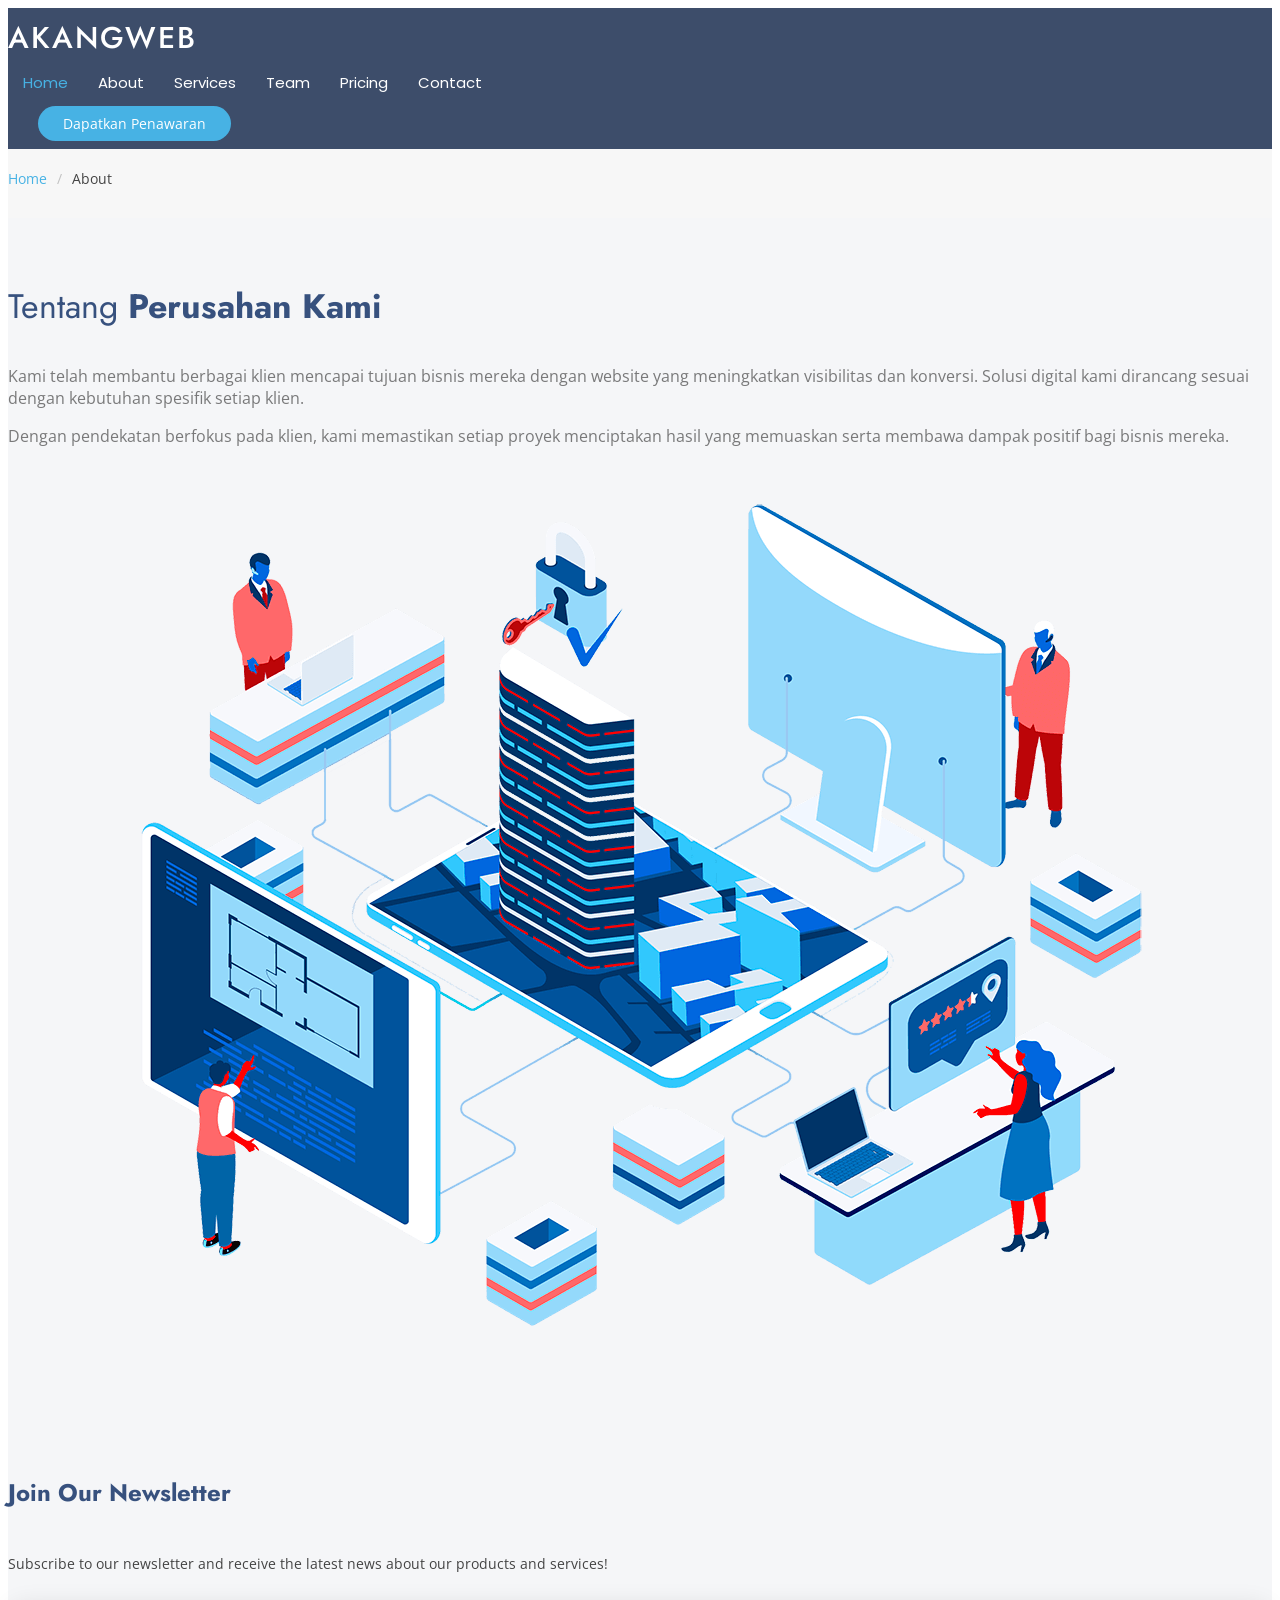
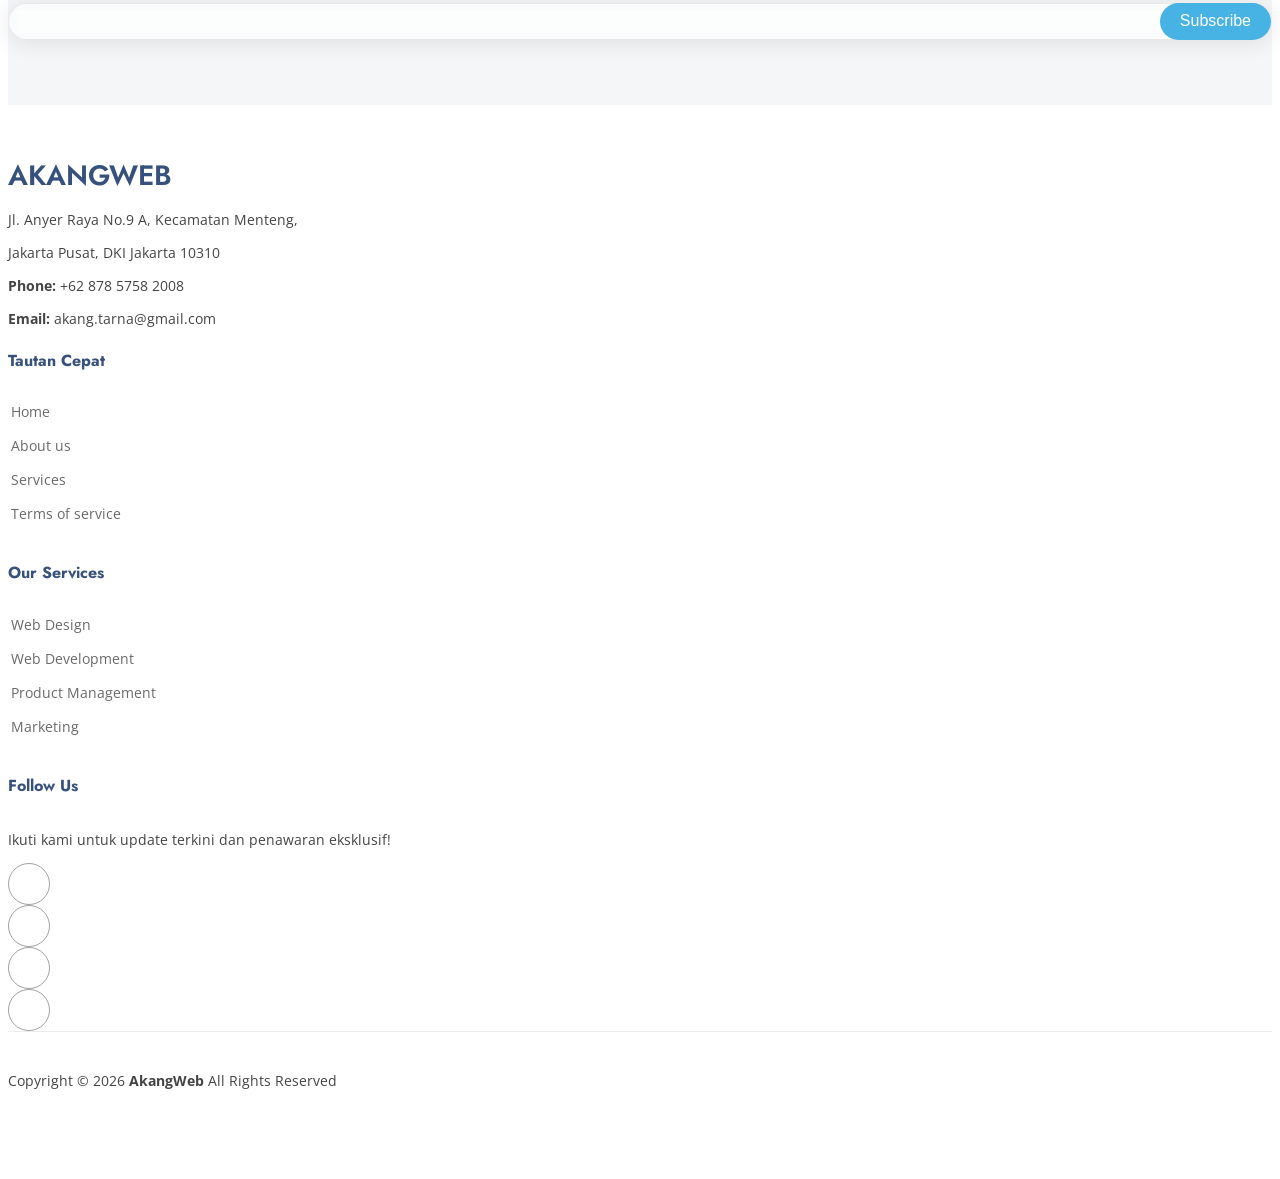
==== about.html @ 30b40a5c "Rubah semua file2" ====
<!DOCTYPE html>
<html lang="en">

<head>
  <meta charset="utf-8">
  <meta content="width=device-width, initial-scale=1.0" name="viewport">
  <title>About - AkangWeb - Website Berkualitas, Bisnis Maju Pesat.</title>
  <meta name="description" content="">
  <meta name="keywords" content="">

  <!-- Favicons -->
  <link href="assets/img/favicon.png" rel="icon">
  <link href="assets/img/apple-touch-icon.png" rel="apple-touch-icon">

  <!-- Fonts -->
  <link href="https://fonts.googleapis.com" rel="preconnect">
  <link href="https://fonts.gstatic.com" rel="preconnect" crossorigin>
  <link href="https://fonts.googleapis.com/css2?family=Open+Sans:ital,wght@0,300;0,400;0,500;0,600;0,700;0,800;1,300;1,400;1,500;1,600;1,700;1,800&family=Poppins:ital,wght@0,100;0,200;0,300;0,400;0,500;0,600;0,700;0,800;0,900;1,100;1,200;1,300;1,400;1,500;1,600;1,700;1,800;1,900&family=Jost:ital,wght@0,100;0,200;0,300;0,400;0,500;0,600;0,700;0,800;0,900;1,100;1,200;1,300;1,400;1,500;1,600;1,700;1,800;1,900&display=swap" rel="stylesheet">

  <!-- Vendor CSS Files -->
  <link href="assets/vendor/bootstrap/css/bootstrap.min.css" rel="stylesheet">
  <link href="assets/vendor/bootstrap-icons/bootstrap-icons.css" rel="stylesheet">
  <link href="assets/vendor/aos/aos.css" rel="stylesheet">
  <link href="assets/vendor/glightbox/css/glightbox.min.css" rel="stylesheet">
  <link href="assets/vendor/swiper/swiper-bundle.min.css" rel="stylesheet">

  <!-- Main CSS File -->
  <link href="assets/css/main.css" rel="stylesheet">

  <!-- =======================================================
  * Template Name: Arsha
  * Template URL: https://bootstrapmade.com/arsha-free-bootstrap-html-template-corporate/
  * Updated: Aug 07 2024 with Bootstrap v5.3.3
  * Author: BootstrapMade.com
  * License: https://bootstrapmade.com/license/
  ======================================================== -->
</head>

<body class="starter-page-page">

  <header id="header" class="header d-flex align-items-center sticky-top">
    <div class="container-fluid container-xl position-relative d-flex align-items-center">

      <a href="https://akangtarna.github.io" class="logo d-flex align-items-center me-auto">
        <!-- Uncomment the line below if you also wish to use an image logo -->
        <!-- <img src="assets/img/logo.png" alt=""> -->
        <h1 class="sitename">AkangWeb</h1>
      </a>

      <nav id="navmenu" class="navmenu">
        <ul>
          <li><a href="" class="active">Home</a></li>
          <li><a href="#about">About</a></li>
          <li><a href="#services">Services</a></li>
          <li><a href="#team">Team</a></li>
          <li><a href="#pricing">Pricing</a></li>
          </li>
          <li><a href="#contact">Contact</a></li>
        </ul>
        <i class="mobile-nav-toggle d-xl-none bi bi-list"></i>
      </nav>

      <a class="btn-getstarted" href="#contact">Dapatkan Penawaran</a>

    </div>
  </header>

  <main class="main">

    <!-- Page Title -->
    <div class="page-title" data-aos="fade">
      <div class="container">
        <nav class="breadcrumbs">
          <ol>
            <li><a href="https://akangtarna.github.io">Home</a></li>
            <li class="current">About</li>
          </ol>
        </nav>
      </div>
    </div><!-- End Page Title -->

    <!-- Why Us Section -->
    <section id="why-us" class="section why-us light-background" data-builder="section">

      <div class="container-fluid">

        <div class="row gy-4">

          <div class="col-lg-7 d-flex flex-column justify-content-center order-2 order-lg-1">

            <div class="content px-xl-5" data-aos="fade-up" data-aos-delay="100">
              <h3><span>Tentang </span><strong>Perusahan Kami</strong></h3>
              <p>
                Kami telah membantu berbagai klien mencapai tujuan bisnis mereka dengan website yang meningkatkan visibilitas dan konversi. Solusi digital kami dirancang sesuai dengan kebutuhan spesifik setiap klien.
              </p>
              <p>
                Dengan pendekatan berfokus pada klien, kami memastikan setiap proyek menciptakan hasil yang memuaskan serta membawa dampak positif bagi bisnis mereka.
              </p>
            </div>
            <div class="faq-container px-xl-5" data-aos="fade-up" data-aos-delay="200">
            </div>
          </div>

          <div class="col-lg-5 order-1 order-lg-2 why-us-img">
            <img src="assets/img/why-us.png" class="img-fluid" alt="" data-aos="zoom-in" data-aos-delay="100">
          </div>
        </div>

      </div>

    </section><!-- /Why Us Section -->

  </main>

  <footer id="footer" class="footer">

    <div class="footer-newsletter">
      <div class="container">
        <div class="row justify-content-center text-center">
          <div class="col-lg-6">
            <h4>Join Our Newsletter</h4>
            <p>Subscribe to our newsletter and receive the latest news about our products and services!</p>
            <form action="forms/newsletter.php" method="post" class="php-email-form">
              <div class="newsletter-form"><input type="email" name="email"><input type="submit" value="Subscribe"></div>
              <div class="loading">Loading</div>
              <div class="error-message"></div>
              <div class="sent-message">Your subscription request has been sent. Thank you!</div>
            </form>
          </div>
        </div>
      </div>
    </div>

    <div class="container footer-top">
      <div class="row gy-4">
        <div class="col-lg-4 col-md-6 footer-about">
          <a href="https://akangtarna.github.io" class="d-flex align-items-center">
            <span class="sitename">AkangWeb</span>
          </a>
          <div class="footer-contact pt-3">
            <p>Jl. Anyer Raya No.9 A, Kecamatan Menteng,</p>
            <p>Jakarta Pusat, DKI Jakarta 10310</p>
            <p class="mt-3"><strong>Phone:</strong> <span>+62 878 5758 2008</span></p>
            <p><strong>Email:</strong> <span>akang.tarna@gmail.com</span></p>
          </div>
        </div>

        <div class="col-lg-2 col-md-3 footer-links">
          <h4>Tautan Cepat</h4>
          <ul>
            <li><i class="bi bi-chevron-right"></i> <a href="#">Home</a></li>
            <li><i class="bi bi-chevron-right"></i> <a href="#">About us</a></li>
            <li><i class="bi bi-chevron-right"></i> <a href="#">Services</a></li>
            <li><i class="bi bi-chevron-right"></i> <a href="#">Terms of service</a></li>
          </ul>
        </div>

        <div class="col-lg-2 col-md-3 footer-links">
          <h4>Our Services</h4>
          <ul>
            <li><i class="bi bi-chevron-right"></i> <a href="#">Web Design</a></li>
            <li><i class="bi bi-chevron-right"></i> <a href="#">Web Development</a></li>
            <li><i class="bi bi-chevron-right"></i> <a href="#">Product Management</a></li>
            <li><i class="bi bi-chevron-right"></i> <a href="#">Marketing</a></li>
          </ul>
        </div>

        <div class="col-lg-4 col-md-12">
          <h4>Follow Us</h4>
          <p>Ikuti kami untuk update terkini dan penawaran eksklusif!</p>
          <div class="social-links d-flex">
            <a href=""><i class="bi bi-twitter-x"></i></a>
            <a href=""><i class="bi bi-facebook"></i></a>
            <a href=""><i class="bi bi-instagram"></i></a>
            <a href=""><i class="bi bi-linkedin"></i></a>
          </div>
        </div>

      </div>
    </div>

    <div class="container copyright text-center mt-4">
      <p><span>Copyright</span> © <script type="text/javascript">
        document.write(new Date().getFullYear());
      </script> <strong class="px-1 sitename">AkangWeb</strong> <span>All Rights Reserved</span></p>
      <div class="credits">
        <!-- All the links in the footer should remain intact. -->
        <!-- You can delete the links only if you've purchased the pro version. -->
        <!-- Licensing information: https://bootstrapmade.com/license/ -->
        <!-- Purchase the pro version with working PHP/AJAX contact form: [buy-url] -->
       
      </div>
    </div>

  </footer>

  <!-- Scroll Top -->
  <a href="#" id="scroll-top" class="scroll-top d-flex align-items-center justify-content-center"><i class="bi bi-arrow-up-short"></i></a>

  <!-- Preloader -->
  <div id="preloader"></div>

  <!-- Vendor JS Files -->
  <script src="assets/vendor/bootstrap/js/bootstrap.bundle.min.js"></script>
  <script src="assets/vendor/php-email-form/validate.js"></script>
  <script src="assets/vendor/aos/aos.js"></script>
  <script src="assets/vendor/glightbox/js/glightbox.min.js"></script>
  <script src="assets/vendor/swiper/swiper-bundle.min.js"></script>
  <script src="assets/vendor/waypoints/noframework.waypoints.js"></script>
  <script src="assets/vendor/imagesloaded/imagesloaded.pkgd.min.js"></script>
  <script src="assets/vendor/isotope-layout/isotope.pkgd.min.js"></script>

  <!-- Main JS File -->
  <script src="assets/js/main.js"></script>

</body>

</html>
---- assets/css/main.css ----
/**
* Template Name: Arsha
* Template URL: https://bootstrapmade.com/arsha-free-bootstrap-html-template-corporate/
* Updated: Aug 07 2024 with Bootstrap v5.3.3
* Author: BootstrapMade.com
* License: https://bootstrapmade.com/license/
*/

/*--------------------------------------------------------------
# Font & Color Variables
# Help: https://bootstrapmade.com/color-system/
--------------------------------------------------------------*/
/* Fonts */
:root {
  --default-font: "Open Sans",  system-ui, -apple-system, "Segoe UI", Roboto, "Helvetica Neue", Arial, "Noto Sans", "Liberation Sans", sans-serif, "Apple Color Emoji", "Segoe UI Emoji", "Segoe UI Symbol", "Noto Color Emoji";
  --heading-font: "Jost",  sans-serif;
  --nav-font: "Poppins",  sans-serif;
}

/* Global Colors - The following color variables are used throughout the website. Updating them here will change the color scheme of the entire website */
:root { 
  --background-color: #ffffff; /* Background color for the entire website, including individual sections */
  --default-color: #444444; /* Default color used for the majority of the text content across the entire website */
  --heading-color: #37517e; /* Color for headings, subheadings and title throughout the website */
  --accent-color: #47b2e4; /* Accent color that represents your brand on the website. It's used for buttons, links, and other elements that need to stand out */
  --surface-color: #ffffff; /* The surface color is used as a background of boxed elements within sections, such as cards, icon boxes, or other elements that require a visual separation from the global background. */
  --contrast-color: #ffffff; /* Contrast color for text, ensuring readability against backgrounds of accent, heading, or default colors. */
}

/* Nav Menu Colors - The following color variables are used specifically for the navigation menu. They are separate from the global colors to allow for more customization options */
:root {
  --nav-color: #ffffff;  /* The default color of the main navmenu links */
  --nav-hover-color: #47b2e4; /* Applied to main navmenu links when they are hovered over or active */
  --nav-mobile-background-color: #ffffff; /* Used as the background color for mobile navigation menu */
  --nav-dropdown-background-color: #ffffff; /* Used as the background color for dropdown items that appear when hovering over primary navigation items */
  --nav-dropdown-color: #444444; /* Used for navigation links of the dropdown items in the navigation menu. */
  --nav-dropdown-hover-color: #47b2e4; /* Similar to --nav-hover-color, this color is applied to dropdown navigation links when they are hovered over. */
}

/* Color Presets - These classes override global colors when applied to any section or element, providing reuse of the sam color scheme. */

.light-background {
  --background-color: #f5f6f8;
  --surface-color: #ffffff;
}

.dark-background {
  --background-color: #37517e;
  --default-color: #ffffff;
  --heading-color: #ffffff;
  --surface-color: #4668a2;
  --contrast-color: #ffffff;
}

/* Smooth scroll */
:root {
  scroll-behavior: smooth;
}

/*--------------------------------------------------------------
# General Styling & Shared Classes
--------------------------------------------------------------*/
body {
  color: var(--default-color);
  background-color: var(--background-color);
  font-family: var(--default-font);
}

a {
  color: var(--accent-color);
  text-decoration: none;
  transition: 0.3s;
}

a:hover {
  color: color-mix(in srgb, var(--accent-color), transparent 25%);
  text-decoration: none;
}

h1,
h2,
h3,
h4,
h5,
h6 {
  color: var(--heading-color);
  font-family: var(--heading-font);
}

/* PHP Email Form Messages
------------------------------*/
.php-email-form .error-message {
  display: none;
  background: #df1529;
  color: #ffffff;
  text-align: left;
  padding: 15px;
  margin-bottom: 24px;
  font-weight: 600;
}

.php-email-form .sent-message {
  display: none;
  color: #ffffff;
  background: #059652;
  text-align: center;
  padding: 15px;
  margin-bottom: 24px;
  font-weight: 600;
}

.php-email-form .loading {
  display: none;
  background: var(--surface-color);
  text-align: center;
  padding: 15px;
  margin-bottom: 24px;
}

.php-email-form .loading:before {
  content: "";
  display: inline-block;
  border-radius: 50%;
  width: 24px;
  height: 24px;
  margin: 0 10px -6px 0;
  border: 3px solid var(--accent-color);
  border-top-color: var(--surface-color);
  animation: php-email-form-loading 1s linear infinite;
}

@keyframes php-email-form-loading {
  0% {
    transform: rotate(0deg);
  }

  100% {
    transform: rotate(360deg);
  }
}

/*--------------------------------------------------------------
# Global Header
--------------------------------------------------------------*/
.header {
  --background-color: #3d4d6a;
  --heading-color: #ffffff;
  color: var(--default-color);
  background-color: var(--background-color);
  padding: 15px 0;
  transition: all 0.5s;
  z-index: 997;
}

.header .logo {
  line-height: 1;
}

.header .logo img {
  max-height: 36px;
  margin-right: 8px;
}

.header .logo h1 {
  font-size: 30px;
  margin: 0;
  font-weight: 500;
  color: var(--heading-color);
  letter-spacing: 2px;
  text-transform: uppercase;
}

.header .btn-getstarted,
.header .btn-getstarted:focus {
  color: var(--contrast-color);
  background: var(--accent-color);
  font-size: 14px;
  padding: 8px 25px;
  margin: 0 0 0 30px;
  border-radius: 50px;
  transition: 0.3s;
}

.header .btn-getstarted:hover,
.header .btn-getstarted:focus:hover {
  color: var(--contrast-color);
  background: color-mix(in srgb, var(--accent-color), transparent 15%);
}

@media (max-width: 1200px) {
  .header .logo {
    order: 1;
  }

  .header .btn-getstarted {
    order: 2;
    margin: 0 15px 0 0;
    padding: 6px 15px;
  }

  .header .navmenu {
    order: 3;
  }
}

/* Index Page Header
------------------------------*/
.index-page .header {
  --background-color: rgba(255, 255, 255, 0);
  --heading-color: #ffffff;
  --nav-color: #ffffff;
}

/* Index Page Header on Scroll
------------------------------*/
.index-page.scrolled .header {
  --background-color: rgba(40, 58, 90, 0.9);
}

/*--------------------------------------------------------------
# Navigation Menu
--------------------------------------------------------------*/
/* Desktop Navigation */
@media (min-width: 1200px) {
  .navmenu {
    padding: 0;
  }

  .navmenu ul {
    margin: 0;
    padding: 0;
    display: flex;
    list-style: none;
    align-items: center;
  }

  .navmenu li {
    position: relative;
  }

  .navmenu a,
  .navmenu a:focus {
    color: var(--nav-color);
    padding: 18px 15px;
    font-size: 15px;
    font-family: var(--nav-font);
    font-weight: 400;
    display: flex;
    align-items: center;
    justify-content: space-between;
    white-space: nowrap;
    transition: 0.3s;
  }

  .navmenu a i,
  .navmenu a:focus i {
    font-size: 12px;
    line-height: 0;
    margin-left: 5px;
    transition: 0.3s;
  }

  .navmenu li:last-child a {
    padding-right: 0;
  }

  .navmenu li:hover>a,
  .navmenu .active,
  .navmenu .active:focus {
    color: var(--nav-hover-color);
  }

  .navmenu .dropdown ul {
    margin: 0;
    padding: 10px 0;
    background: var(--nav-dropdown-background-color);
    display: block;
    position: absolute;
    visibility: hidden;
    left: 14px;
    top: 130%;
    opacity: 0;
    transition: 0.3s;
    border-radius: 4px;
    z-index: 99;
    box-shadow: 0px 0px 30px rgba(0, 0, 0, 0.1);
  }

  .navmenu .dropdown ul li {
    min-width: 200px;
  }

  .navmenu .dropdown ul a {
    padding: 10px 20px;
    font-size: 15px;
    text-transform: none;
    color: var(--nav-dropdown-color);
  }

  .navmenu .dropdown ul a i {
    font-size: 12px;
  }

  .navmenu .dropdown ul a:hover,
  .navmenu .dropdown ul .active:hover,
  .navmenu .dropdown ul li:hover>a {
    color: var(--nav-dropdown-hover-color);
  }

  .navmenu .dropdown:hover>ul {
    opacity: 1;
    top: 100%;
    visibility: visible;
  }

  .navmenu .dropdown .dropdown ul {
    top: 0;
    left: -90%;
    visibility: hidden;
  }

  .navmenu .dropdown .dropdown:hover>ul {
    opacity: 1;
    top: 0;
    left: -100%;
    visibility: visible;
  }

  .navmenu .megamenu {
    position: static;
  }

  .navmenu .megamenu ul {
    margin: 0;
    padding: 10px;
    background: var(--nav-dropdown-background-color);
    box-shadow: 0px 0px 20px rgba(0, 0, 0, 0.1);
    position: absolute;
    top: 130%;
    left: 0;
    right: 0;
    visibility: hidden;
    opacity: 0;
    display: flex;
    transition: 0.3s;
    border-radius: 4px;
    z-index: 99;
  }

  .navmenu .megamenu ul li {
    flex: 1;
  }

  .navmenu .megamenu ul li a,
  .navmenu .megamenu ul li:hover>a {
    padding: 10px 20px;
    font-size: 15px;
    color: var(--nav-dropdown-color);
  }

  .navmenu .megamenu ul li a:hover,
  .navmenu .megamenu ul li .active,
  .navmenu .megamenu ul li .active:hover {
    color: var(--nav-dropdown-hover-color);
  }

  .navmenu .megamenu:hover>ul {
    opacity: 1;
    top: 100%;
    visibility: visible;
  }

  .navmenu .dd-box-shadow {
    box-shadow: 0px 0px 30px rgba(0, 0, 0, 0.1);
  }
}

/* Mobile Navigation */
@media (max-width: 1199px) {
  .mobile-nav-toggle {
    color: var(--nav-color);
    font-size: 28px;
    line-height: 0;
    margin-right: 10px;
    cursor: pointer;
    transition: color 0.3s;
  }

  .navmenu {
    padding: 0;
    z-index: 9997;
  }

  .navmenu ul {
    display: none;
    list-style: none;
    position: absolute;
    inset: 60px 20px 20px 20px;
    padding: 10px 0;
    margin: 0;
    border-radius: 6px;
    background-color: var(--nav-mobile-background-color);
    overflow-y: auto;
    transition: 0.3s;
    z-index: 9998;
    box-shadow: 0px 0px 30px rgba(0, 0, 0, 0.1);
  }

  .navmenu a,
  .navmenu a:focus {
    color: var(--nav-dropdown-color);
    padding: 10px 20px;
    font-family: var(--nav-font);
    font-size: 17px;
    font-weight: 500;
    display: flex;
    align-items: center;
    justify-content: space-between;
    white-space: nowrap;
    transition: 0.3s;
  }

  .navmenu a i,
  .navmenu a:focus i {
    font-size: 12px;
    line-height: 0;
    margin-left: 5px;
    width: 30px;
    height: 30px;
    display: flex;
    align-items: center;
    justify-content: center;
    border-radius: 50%;
    transition: 0.3s;
    background-color: color-mix(in srgb, var(--accent-color), transparent 90%);
  }

  .navmenu a i:hover,
  .navmenu a:focus i:hover {
    background-color: var(--accent-color);
    color: var(--contrast-color);
  }

  .navmenu a:hover,
  .navmenu .active,
  .navmenu .active:focus {
    color: var(--nav-dropdown-hover-color);
  }

  .navmenu .active i,
  .navmenu .active:focus i {
    background-color: var(--accent-color);
    color: var(--contrast-color);
    transform: rotate(180deg);
  }

  .navmenu .dropdown ul {
    position: static;
    display: none;
    z-index: 99;
    padding: 10px 0;
    margin: 10px 20px;
    background-color: var(--nav-dropdown-background-color);
    border: 1px solid color-mix(in srgb, var(--default-color), transparent 90%);
    box-shadow: none;
    transition: all 0.5s ease-in-out;
  }

  .navmenu .dropdown ul ul {
    background-color: rgba(33, 37, 41, 0.1);
  }

  .navmenu .dropdown>.dropdown-active {
    display: block;
    background-color: rgba(33, 37, 41, 0.03);
  }

  .mobile-nav-active {
    overflow: hidden;
  }

  .mobile-nav-active .mobile-nav-toggle {
    color: #fff;
    position: absolute;
    font-size: 32px;
    top: 15px;
    right: 15px;
    margin-right: 0;
    z-index: 9999;
  }

  .mobile-nav-active .navmenu {
    position: fixed;
    overflow: hidden;
    inset: 0;
    background: rgba(33, 37, 41, 0.8);
    transition: 0.3s;
  }

  .mobile-nav-active .navmenu>ul {
    display: block;
  }
}

/*--------------------------------------------------------------
# Global Footer
--------------------------------------------------------------*/
.footer {
  color: var(--default-color);
  background-color: var(--background-color);
  font-size: 14px;
  padding-bottom: 50px;
  position: relative;
}

.footer .footer-newsletter {
  background-color: color-mix(in srgb, var(--heading-color), transparent 95%);
  padding: 50px 0;
}

.footer .footer-newsletter h4 {
  font-size: 24px;
}

.footer .footer-newsletter .newsletter-form {
  margin-top: 30px;
  margin-bottom: 15px;
  padding: 6px 8px;
  position: relative;
  background-color: color-mix(in srgb, var(--background-color), transparent 50%);
  border: 1px solid color-mix(in srgb, var(--default-color), transparent 90%);
  box-shadow: 0px 2px 25px rgba(0, 0, 0, 0.1);
  display: flex;
  transition: 0.3s;
  border-radius: 50px;
}

.footer .footer-newsletter .newsletter-form:focus-within {
  border-color: var(--accent-color);
}

.footer .footer-newsletter .newsletter-form input[type=email] {
  border: 0;
  padding: 4px;
  width: 100%;
  background-color: color-mix(in srgb, var(--background-color), transparent 50%);
  color: var(--default-color);
}

.footer .footer-newsletter .newsletter-form input[type=email]:focus-visible {
  outline: none;
}

.footer .footer-newsletter .newsletter-form input[type=submit] {
  border: 0;
  font-size: 16px;
  padding: 0 20px;
  margin: -7px -8px -7px 0;
  background: var(--accent-color);
  color: var(--contrast-color);
  transition: 0.3s;
  border-radius: 50px;
}

.footer .footer-newsletter .newsletter-form input[type=submit]:hover {
  background: color-mix(in srgb, var(--accent-color), transparent 20%);
}

.footer .footer-top {
  padding-top: 50px;
}

.footer .social-links a {
  display: flex;
  align-items: center;
  justify-content: center;
  width: 40px;
  height: 40px;
  border-radius: 50%;
  border: 1px solid color-mix(in srgb, var(--default-color), transparent 50%);
  font-size: 16px;
  color: color-mix(in srgb, var(--default-color), transparent 20%);
  margin-right: 10px;
  transition: 0.3s;
}

.footer .social-links a:hover {
  color: var(--accent-color);
  border-color: var(--accent-color);
}

.footer h4 {
  font-size: 16px;
  font-weight: bold;
  position: relative;
  padding-bottom: 12px;
}

.footer .footer-links {
  margin-bottom: 30px;
}

.footer .footer-links ul {
  list-style: none;
  padding: 0;
  margin: 0;
}

.footer .footer-links ul i {
  margin-right: 3px;
  font-size: 12px;
  line-height: 0;
  color: var(--accent-color);
}

.footer .footer-links ul li {
  padding: 10px 0;
  display: flex;
  align-items: center;
}

.footer .footer-links ul li:first-child {
  padding-top: 0;
}

.footer .footer-links ul a {
  display: inline-block;
  color: color-mix(in srgb, var(--default-color), transparent 20%);
  line-height: 1;
}

.footer .footer-links ul a:hover {
  color: var(--accent-color);
}

.footer .footer-about a {
  color: var(--heading-color);
  font-size: 28px;
  font-weight: 600;
  text-transform: uppercase;
  font-family: var(--heading-font);
}

.footer .footer-contact p {
  margin-bottom: 5px;
}

.footer .copyright {
  padding-top: 25px;
  padding-bottom: 25px;
  border-top: 1px solid color-mix(in srgb, var(--default-color), transparent 90%);
}

.footer .copyright p {
  margin-bottom: 0;
}

.footer .credits {
  margin-top: 6px;
  font-size: 13px;
}

/*--------------------------------------------------------------
# Preloader
--------------------------------------------------------------*/
#preloader {
  position: fixed;
  inset: 0;
  z-index: 999999;
  overflow: hidden;
  background: var(--background-color);
  transition: all 0.6s ease-out;
}

#preloader:before {
  content: "";
  position: fixed;
  top: calc(50% - 30px);
  left: calc(50% - 30px);
  border: 6px solid #ffffff;
  border-color: var(--accent-color) transparent var(--accent-color) transparent;
  border-radius: 50%;
  width: 60px;
  height: 60px;
  animation: animate-preloader 1.5s linear infinite;
}

@keyframes animate-preloader {
  0% {
    transform: rotate(0deg);
  }

  100% {
    transform: rotate(360deg);
  }
}

/*--------------------------------------------------------------
# Scroll Top Button
--------------------------------------------------------------*/
.scroll-top {
  position: fixed;
  visibility: hidden;
  opacity: 0;
  right: 15px;
  bottom: -15px;
  z-index: 99999;
  background-color: var(--accent-color);
  width: 44px;
  height: 44px;
  border-radius: 50px;
  transition: all 0.4s;
}

.scroll-top i {
  font-size: 24px;
  color: var(--contrast-color);
  line-height: 0;
}

.scroll-top:hover {
  background-color: color-mix(in srgb, var(--accent-color), transparent 20%);
  color: var(--contrast-color);
}

.scroll-top.active {
  visibility: visible;
  opacity: 1;
  bottom: 15px;
}

/*--------------------------------------------------------------
# Disable aos animation delay on mobile devices
--------------------------------------------------------------*/
@media screen and (max-width: 768px) {
  [data-aos-delay] {
    transition-delay: 0 !important;
  }
}

/*--------------------------------------------------------------
# Global Page Titles & Breadcrumbs
--------------------------------------------------------------*/
.page-title {
  --background-color: color-mix(in srgb, var(--default-color), transparent 96%);
  color: var(--default-color);
  background-color: var(--background-color);
  padding: 20px 0;
  position: relative;
}

.page-title h1 {
  font-size: 28px;
  font-weight: 700;
  margin: 0;
}

.page-title .breadcrumbs ol {
  display: flex;
  flex-wrap: wrap;
  list-style: none;
  padding: 0 0 10px 0;
  margin: 0;
  font-size: 14px;
}

.page-title .breadcrumbs ol li+li {
  padding-left: 10px;
}

.page-title .breadcrumbs ol li+li::before {
  content: "/";
  display: inline-block;
  padding-right: 10px;
  color: color-mix(in srgb, var(--default-color), transparent 70%);
}

/*--------------------------------------------------------------
# Global Sections
--------------------------------------------------------------*/
section,
.section {
  color: var(--default-color);
  background-color: var(--background-color);
  padding: 60px 0;
  scroll-margin-top: 88px;
  overflow: clip;
}

@media (max-width: 1199px) {

  section,
  .section {
    scroll-margin-top: 66px;
  }
}

/*--------------------------------------------------------------
# Global Section Titles
--------------------------------------------------------------*/
.section-title {
  text-align: center;
  padding-bottom: 60px;
  position: relative;
}

.section-title h2 {
  font-size: 32px;
  font-weight: 700;
  margin-bottom: 20px;
  padding-bottom: 20px;
  text-transform: uppercase;
  position: relative;
}

.section-title h2:before {
  content: "";
  position: absolute;
  display: block;
  width: 160px;
  height: 1px;
  background: color-mix(in srgb, var(--default-color), transparent 60%);
  left: 0;
  right: 0;
  bottom: 1px;
  margin: auto;
}

.section-title h2::after {
  content: "";
  position: absolute;
  display: block;
  width: 60px;
  height: 3px;
  background: var(--accent-color);
  left: 0;
  right: 0;
  bottom: 0;
  margin: auto;
}

.section-title p {
  margin-bottom: 0;
}

/*--------------------------------------------------------------
# Hero Section
--------------------------------------------------------------*/
.hero {
  width: 100%;
  min-height: 80vh;
  position: relative;
  padding: 120px 0 60px 0;
  display: flex;
  align-items: center;
}

.hero h1 {
  margin: 0;
  font-size: 48px;
  font-weight: 700;
  line-height: 56px;
}

.hero p {
  color: color-mix(in srgb, var(--default-color), transparent 30%);
  margin: 5px 0 30px 0;
  font-size: 22px;
  line-height: 1.3;
  font-weight: 600;
}

.hero .btn-get-started {
  color: var(--contrast-color);
  background: var(--accent-color);
  font-family: var(--heading-font);
  font-weight: 500;
  font-size: 15px;
  letter-spacing: 1px;
  display: inline-block;
  padding: 10px 28px 12px 28px;
  border-radius: 50px;
  transition: 0.5s;
}

.hero .btn-get-started:hover {
  color: var(--contrast-color);
  background: color-mix(in srgb, var(--accent-color), transparent 15%);
}

.hero .btn-watch-video {
  font-size: 16px;
  transition: 0.5s;
  margin-left: 25px;
  color: var(--default-color);
  font-weight: 600;
}

.hero .btn-watch-video i {
  color: var(--contrast-color);
  font-size: 32px;
  transition: 0.3s;
  line-height: 0;
  margin-right: 8px;
}

.hero .btn-watch-video:hover {
  color: var(--accent-color);
}

.hero .btn-watch-video:hover i {
  color: color-mix(in srgb, var(--accent-color), transparent 15%);
}

.hero .animated {
  animation: up-down 2s ease-in-out infinite alternate-reverse both;
}

@media (max-width: 640px) {
  .hero h1 {
    font-size: 28px;
    line-height: 36px;
  }

  .hero p {
    font-size: 18px;
    line-height: 24px;
    margin-bottom: 30px;
  }

  .hero .btn-get-started,
  .hero .btn-watch-video {
    font-size: 13px;
  }
}

@keyframes up-down {
  0% {
    transform: translateY(10px);
  }

  100% {
    transform: translateY(-10px);
  }
}

/*--------------------------------------------------------------
# Clients Section
--------------------------------------------------------------*/
.clients {
  padding: 12px 0;
}

.clients .swiper {
  padding: 10px 0;
}

.clients .swiper-wrapper {
  height: auto;
}

.clients .swiper-slide img {
  transition: 0.3s;
  padding: 0 10px;
}

.clients .swiper-slide img:hover {
  transform: scale(1.1);
}

/*--------------------------------------------------------------
# About Section
--------------------------------------------------------------*/
.about ul {
  list-style: none;
  padding: 0;
}

.about ul li {
  padding-bottom: 5px;
  display: flex;
  align-items: center;
}

.about ul i {
  font-size: 20px;
  padding-right: 4px;
  color: var(--accent-color);
}

.about .read-more {
  color: var(--accent-color);
  font-family: var(--heading-font);
  font-weight: 500;
  font-size: 16px;
  letter-spacing: 1px;
  padding: 8px 28px;
  border-radius: 5px;
  transition: 0.3s;
  display: inline-flex;
  align-items: center;
  justify-content: center;
  border: 2px solid var(--accent-color);
}

.about .read-more i {
  font-size: 18px;
  margin-left: 5px;
  line-height: 0;
  transition: 0.3s;
}

.about .read-more:hover {
  background: var(--accent-color);
  color: var(--contrast-color);
}

.about .read-more:hover i {
  transform: translate(5px, 0);
}

/*--------------------------------------------------------------
# Why Us Section
--------------------------------------------------------------*/
.why-us {
  padding: 30px 0;
}

.why-us .content h3 {
  font-weight: 400;
  font-size: 34px;
}

.why-us .content p {
  color: color-mix(in srgb, var(--default-color), transparent 30%);
}

.why-us .faq-container .faq-item {
  background-color: var(--surface-color);
  position: relative;
  padding: 20px;
  margin-bottom: 20px;
  box-shadow: 0px 5px 25px 0px rgba(0, 0, 0, 0.1);
  overflow: hidden;
}

.why-us .faq-container .faq-item:last-child {
  margin-bottom: 0;
}

.why-us .faq-container .faq-item h3 {
  font-weight: 500;
  font-size: 17px;
  line-height: 24px;
  margin: 0 30px 0 0;
  transition: 0.3s;
  cursor: pointer;
}

.why-us .faq-container .faq-item h3 span {
  color: var(--accent-color);
  padding-right: 5px;
  font-weight: 600;
}

.why-us .faq-container .faq-item h3:hover {
  color: var(--accent-color);
}

.why-us .faq-container .faq-item .faq-content {
  display: grid;
  grid-template-rows: 0fr;
  transition: 0.3s ease-in-out;
  visibility: hidden;
  opacity: 0;
}

.why-us .faq-container .faq-item .faq-content p {
  margin-bottom: 0;
  overflow: hidden;
}

.why-us .faq-container .faq-item .faq-icon {
  position: absolute;
  top: 22px;
  left: 20px;
  font-size: 22px;
  line-height: 0;
  transition: 0.3s;
  color: var(--accent-color);
}

.why-us .faq-container .faq-item .faq-toggle {
  position: absolute;
  top: 20px;
  right: 20px;
  font-size: 16px;
  line-height: 0;
  transition: 0.3s;
  cursor: pointer;
}

.why-us .faq-container .faq-item .faq-toggle:hover {
  color: var(--accent-color);
}

.why-us .faq-container .faq-active h3 {
  color: var(--accent-color);
}

.why-us .faq-container .faq-active .faq-content {
  grid-template-rows: 1fr;
  visibility: visible;
  opacity: 1;
  padding-top: 10px;
}

.why-us .faq-container .faq-active .faq-toggle {
  transform: rotate(90deg);
  color: var(--accent-color);
}

.why-us .why-us-img {
  display: flex;
  align-items: center;
  justify-content: center;
}

.why-us .why-us-img img {
  max-height: 70%;
}

/*--------------------------------------------------------------
# Skills Section
--------------------------------------------------------------*/
.skills .content h3 {
  font-size: 2rem;
  font-weight: 700;
}

.skills .content p {
  color: color-mix(in srgb, var(--default-color), transparent 30%);
}

.skills .content p:last-child {
  margin-bottom: 0;
}

.skills .content ul {
  list-style: none;
  padding: 0;
}

.skills .content ul li {
  padding-bottom: 10px;
}

.skills .progress {
  height: 60px;
  display: block;
  background: none;
  border-radius: 0;
}

.skills .progress .skill {
  color: var(--default-color);
  padding: 0;
  margin: 0 0 6px 0;
  text-transform: uppercase;
  display: block;
  font-weight: 600;
  font-family: var(--heading-font);
}

.skills .progress .skill .val {
  float: right;
  font-style: normal;
}

.skills .progress-bar-wrap {
  background: color-mix(in srgb, var(--heading-color), transparent 90%);
  height: 10px;
}

.skills .progress-bar {
  width: 1px;
  height: 10px;
  transition: 0.9s;
  background-color: var(--heading-color);
}

/*--------------------------------------------------------------
# Services Section
--------------------------------------------------------------*/
.services .service-item {
  background-color: var(--surface-color);
  box-shadow: 0px 5px 90px 0px rgba(0, 0, 0, 0.1);
  padding: 50px 30px;
  transition: all ease-in-out 0.4s;
  height: 100%;
}

.services .service-item .icon {
  margin-bottom: 10px;
}

.services .service-item .icon i {
  color: var(--accent-color);
  font-size: 36px;
  transition: 0.3s;
}

.services .service-item h4 {
  font-weight: 700;
  margin-bottom: 15px;
  font-size: 20px;
}

.services .service-item h4 a {
  color: var(--heading-color);
  transition: ease-in-out 0.3s;
}

.services .service-item p {
  line-height: 24px;
  font-size: 14px;
  margin-bottom: 0;
}

.services .service-item:hover {
  transform: translateY(-10px);
}

.services .service-item:hover h4 a {
  color: var(--accent-color);
}

/*--------------------------------------------------------------
# Call To Action Section
--------------------------------------------------------------*/
.call-to-action {
  padding: 120px 0;
  position: relative;
  clip-path: inset(0);
}

.call-to-action img {
  position: fixed;
  top: 0;
  left: 0;
  display: block;
  width: 100%;
  height: 100%;
  object-fit: cover;
  z-index: 1;
}

.call-to-action:before {
  content: "";
  background: color-mix(in srgb, var(--background-color), transparent 35%);
  position: absolute;
  inset: 0;
  z-index: 2;
}

.call-to-action .container {
  position: relative;
  z-index: 3;
}

.call-to-action h3 {
  color: var(--default-color);
  font-size: 28px;
  font-weight: 700;
}

.call-to-action p {
  color: var(--default-color);
}

.call-to-action .cta-btn {
  font-family: var(--heading-font);
  font-weight: 500;
  font-size: 16px;
  letter-spacing: 1px;
  display: inline-block;
  padding: 12px 40px;
  border-radius: 50px;
  transition: 0.5s;
  margin: 10px;
  border: 2px solid var(--contrast-color);
  color: var(--contrast-color);
}

.call-to-action .cta-btn:hover {
  background: var(--accent-color);
  border: 2px solid var(--accent-color);
}

/*--------------------------------------------------------------
# Portfolio Section
--------------------------------------------------------------*/
.portfolio .portfolio-filters {
  padding: 0;
  margin: 0 auto 20px auto;
  list-style: none;
  text-align: center;
}

.portfolio .portfolio-filters li {
  cursor: pointer;
  display: inline-block;
  padding: 8px 20px 10px 20px;
  margin: 0;
  font-size: 15px;
  font-weight: 500;
  line-height: 1;
  margin-bottom: 5px;
  border-radius: 50px;
  transition: all 0.3s ease-in-out;
  font-family: var(--heading-font);
}

.portfolio .portfolio-filters li:hover,
.portfolio .portfolio-filters li.filter-active {
  color: var(--contrast-color);
  background-color: var(--accent-color);
}

.portfolio .portfolio-filters li:first-child {
  margin-left: 0;
}

.portfolio .portfolio-filters li:last-child {
  margin-right: 0;
}

@media (max-width: 575px) {
  .portfolio .portfolio-filters li {
    font-size: 14px;
    margin: 0 0 10px 0;
  }
}

.portfolio .portfolio-item {
  position: relative;
  overflow: hidden;
}

.portfolio .portfolio-item .portfolio-info {
  opacity: 0;
  position: absolute;
  left: 12px;
  right: 12px;
  bottom: -100%;
  z-index: 3;
  transition: all ease-in-out 0.5s;
  background: color-mix(in srgb, var(--background-color), transparent 10%);
  padding: 15px;
}

.portfolio .portfolio-item .portfolio-info h4 {
  font-size: 18px;
  font-weight: 600;
  padding-right: 50px;
}

.portfolio .portfolio-item .portfolio-info p {
  color: color-mix(in srgb, var(--default-color), transparent 30%);
  font-size: 14px;
  margin-bottom: 0;
  padding-right: 50px;
}

.portfolio .portfolio-item .portfolio-info .preview-link,
.portfolio .portfolio-item .portfolio-info .details-link {
  position: absolute;
  right: 50px;
  font-size: 24px;
  top: calc(50% - 14px);
  color: color-mix(in srgb, var(--default-color), transparent 30%);
  transition: 0.3s;
  line-height: 0;
}

.portfolio .portfolio-item .portfolio-info .preview-link:hover,
.portfolio .portfolio-item .portfolio-info .details-link:hover {
  color: var(--accent-color);
}

.portfolio .portfolio-item .portfolio-info .details-link {
  right: 14px;
  font-size: 28px;
}

.portfolio .portfolio-item:hover .portfolio-info {
  opacity: 1;
  bottom: 0;
}

/*--------------------------------------------------------------
# Team Section
--------------------------------------------------------------*/
.team .team-member {
  background-color: var(--surface-color);
  box-shadow: 0px 2px 15px rgba(0, 0, 0, 0.1);
  position: relative;
  border-radius: 5px;
  transition: 0.5s;
  padding: 30px;
  height: 100%;
}

@media (max-width: 468px) {
  .team .team-member {
    flex-direction: column;
    justify-content: center !important;
    align-items: center !important;
  }
}

.team .team-member .pic {
  overflow: hidden;
  width: 150px;
  border-radius: 50%;
  flex-shrink: 0;
}

.team .team-member .pic img {
  transition: ease-in-out 0.3s;
}

.team .team-member:hover {
  transform: translateY(-10px);
}

.team .team-member .member-info {
  padding-left: 30px;
}

@media (max-width: 468px) {
  .team .team-member .member-info {
    padding: 30px 0 0 0;
    text-align: center;
  }
}

.team .team-member h4 {
  font-weight: 700;
  margin-bottom: 5px;
  font-size: 20px;
}

.team .team-member span {
  display: block;
  font-size: 15px;
  padding-bottom: 10px;
  position: relative;
  font-weight: 500;
}

.team .team-member span::after {
  content: "";
  position: absolute;
  display: block;
  width: 50px;
  height: 1px;
  background: color-mix(in srgb, var(--default-color), transparent 85%);
  bottom: 0;
  left: 0;
}

@media (max-width: 468px) {
  .team .team-member span::after {
    left: calc(50% - 25px);
  }
}

.team .team-member p {
  margin: 10px 0 0 0;
  font-size: 14px;
}

.team .team-member .social {
  margin-top: 12px;
  display: flex;
  align-items: center;
  justify-content: start;
  width: 100%;
}

@media (max-width: 468px) {
  .team .team-member .social {
    justify-content: center;
  }
}

.team .team-member .social a {
  background: color-mix(in srgb, var(--default-color), transparent 94%);
  transition: ease-in-out 0.3s;
  display: flex;
  align-items: center;
  justify-content: center;
  border-radius: 50px;
  width: 36px;
  height: 36px;
}

.team .team-member .social a i {
  color: color-mix(in srgb, var(--default-color), transparent 20%);
  font-size: 16px;
  margin: 0 2px;
}

.team .team-member .social a:hover {
  background: var(--accent-color);
}

.team .team-member .social a:hover i {
  color: var(--contrast-color);
}

.team .team-member .social a+a {
  margin-left: 8px;
}

/*--------------------------------------------------------------
# Pricing Section
--------------------------------------------------------------*/
.pricing .pricing-item {
  background-color: var(--surface-color);
  box-shadow: 0 3px 20px -2px rgba(0, 0, 0, 0.1);
  border-top: 4px solid var(--background-color);
  padding: 60px 40px;
  height: 100%;
  border-radius: 5px;
}

.pricing h3 {
  font-weight: 600;
  margin-bottom: 15px;
  font-size: 20px;
}

.pricing h4 {
  color: var(--accent-color);
  font-size: 48px;
  font-weight: 400;
  font-family: var(--heading-font);
  margin-bottom: 0;
}

.pricing h4 sup {
  font-size: 28px;
}

.pricing h4 span {
  color: color-mix(in srgb, var(--default-color), transparent 50%);
  font-size: 18px;
}

.pricing ul {
  padding: 20px 0;
  list-style: none;
  color: color-mix(in srgb, var(--default-color), transparent 30%);
  text-align: left;
  line-height: 20px;
}

.pricing ul li {
  padding: 10px 0;
  display: flex;
  align-items: center;
}

.pricing ul i {
  color: #059652;
  font-size: 24px;
  padding-right: 3px;
}

.pricing ul .na {
  color: color-mix(in srgb, var(--default-color), transparent 60%);
}

.pricing ul .na i {
  color: color-mix(in srgb, var(--default-color), transparent 60%);
}

.pricing ul .na span {
  text-decoration: line-through;
}

.pricing .buy-btn {
  color: var(--accent-color);
  display: inline-block;
  padding: 8px 35px 10px 35px;
  border-radius: 50px;
  transition: none;
  font-size: 16px;
  font-weight: 500;
  font-family: var(--heading-font);
  transition: 0.3s;
  border: 1px solid var(--accent-color);
}

.pricing .buy-btn:hover {
  background: var(--accent-color);
  color: var(--contrast-color);
}

.pricing .featured {
  border-top-color: var(--accent-color);
}

.pricing .featured .buy-btn {
  background: var(--accent-color);
  color: var(--contrast-color);
}

@media (max-width: 992px) {
  .pricing .box {
    max-width: 60%;
    margin: 0 auto 30px auto;
  }
}

@media (max-width: 767px) {
  .pricing .box {
    max-width: 80%;
    margin: 0 auto 30px auto;
  }
}

@media (max-width: 420px) {
  .pricing .box {
    max-width: 100%;
    margin: 0 auto 30px auto;
  }
}

/*--------------------------------------------------------------
# Testimonials Section
--------------------------------------------------------------*/
.testimonials .section-header {
  margin-bottom: 40px;
}

.testimonials .testimonials-carousel,
.testimonials .testimonials-slider {
  overflow: hidden;
}

.testimonials .testimonial-item {
  text-align: center;
}

.testimonials .testimonial-item .testimonial-img {
  width: 120px;
  border-radius: 50%;
  border: 4px solid var(--background-color);
  margin: 0 auto;
}

.testimonials .testimonial-item h3 {
  font-size: 20px;
  font-weight: bold;
  margin: 10px 0 5px 0;
}

.testimonials .testimonial-item h4 {
  font-size: 14px;
  color: color-mix(in srgb, var(--default-color), transparent 40%);
  margin: 0 0 15px 0;
}

.testimonials .testimonial-item .stars {
  margin-bottom: 15px;
}

.testimonials .testimonial-item .stars i {
  color: #ffc107;
  margin: 0 1px;
}

.testimonials .testimonial-item .quote-icon-left,
.testimonials .testimonial-item .quote-icon-right {
  color: color-mix(in srgb, var(--accent-color), transparent 50%);
  font-size: 26px;
  line-height: 0;
}

.testimonials .testimonial-item .quote-icon-left {
  display: inline-block;
  left: -5px;
  position: relative;
}

.testimonials .testimonial-item .quote-icon-right {
  display: inline-block;
  right: -5px;
  position: relative;
  top: 10px;
  transform: scale(-1, -1);
}

.testimonials .testimonial-item p {
  font-style: italic;
  margin: 0 auto 15px auto;
}

.testimonials .swiper-wrapper {
  height: auto;
}

.testimonials .swiper-pagination {
  margin-top: 20px;
  position: relative;
}

.testimonials .swiper-pagination .swiper-pagination-bullet {
  width: 12px;
  height: 12px;
  opacity: 1;
  background-color: color-mix(in srgb, var(--default-color), transparent 85%);
}

.testimonials .swiper-pagination .swiper-pagination-bullet-active {
  background-color: var(--accent-color);
}

@media (min-width: 992px) {
  .testimonials .testimonial-item p {
    width: 80%;
  }
}

/*--------------------------------------------------------------
# Faq 2 Section
--------------------------------------------------------------*/
.faq-2 .faq-container {
  margin-top: 15px;
}

.faq-2 .faq-container .faq-item {
  background-color: var(--surface-color);
  position: relative;
  padding: 20px;
  margin-bottom: 20px;
  overflow: hidden;
}

.faq-2 .faq-container .faq-item:last-child {
  margin-bottom: 0;
}

.faq-2 .faq-container .faq-item h3 {
  font-weight: 600;
  font-size: 18px;
  line-height: 24px;
  margin: 0 30px 0 32px;
  transition: 0.3s;
  cursor: pointer;
}

.faq-2 .faq-container .faq-item h3 span {
  color: var(--accent-color);
  padding-right: 5px;
}

.faq-2 .faq-container .faq-item h3:hover {
  color: var(--accent-color);
}

.faq-2 .faq-container .faq-item .faq-content {
  display: grid;
  grid-template-rows: 0fr;
  transition: 0.3s ease-in-out;
  visibility: hidden;
  opacity: 0;
}

.faq-2 .faq-container .faq-item .faq-content p {
  margin-bottom: 0;
  overflow: hidden;
}

.faq-2 .faq-container .faq-item .faq-icon {
  position: absolute;
  top: 22px;
  left: 20px;
  font-size: 20px;
  line-height: 0;
  transition: 0.3s;
  color: var(--accent-color);
}

.faq-2 .faq-container .faq-item .faq-toggle {
  position: absolute;
  top: 20px;
  right: 20px;
  font-size: 16px;
  line-height: 0;
  transition: 0.3s;
  cursor: pointer;
}

.faq-2 .faq-container .faq-item .faq-toggle:hover {
  color: var(--accent-color);
}

.faq-2 .faq-container .faq-active h3 {
  color: var(--accent-color);
}

.faq-2 .faq-container .faq-active .faq-content {
  grid-template-rows: 1fr;
  visibility: visible;
  opacity: 1;
  padding-top: 10px;
}

.faq-2 .faq-container .faq-active .faq-toggle {
  transform: rotate(90deg);
  color: var(--accent-color);
}

/*--------------------------------------------------------------
# Contact Section
--------------------------------------------------------------*/
.contact .info-wrap {
  background-color: var(--surface-color);
  box-shadow: 0px 0px 20px rgba(0, 0, 0, 0.1);
  border-top: 3px solid var(--accent-color);
  border-bottom: 3px solid var(--accent-color);
  padding: 30px;
  height: 100%;
}

@media (max-width: 575px) {
  .contact .info-wrap {
    padding: 20px;
  }
}

.contact .info-item {
  margin-bottom: 40px;
}

.contact .info-item i {
  font-size: 20px;
  color: var(--accent-color);
  background: color-mix(in srgb, var(--accent-color), transparent 92%);
  width: 44px;
  height: 44px;
  display: flex;
  justify-content: center;
  align-items: center;
  border-radius: 50px;
  transition: all 0.3s ease-in-out;
  margin-right: 15px;
}

.contact .info-item h3 {
  padding: 0;
  font-size: 18px;
  font-weight: 700;
  margin-bottom: 5px;
}

.contact .info-item p {
  padding: 0;
  margin-bottom: 0;
  font-size: 14px;
}

.contact .info-item:hover i {
  background: var(--accent-color);
  color: var(--contrast-color);
}

.contact .php-email-form {
  background-color: var(--surface-color);
  height: 100%;
  padding: 30px;
  border-top: 3px solid var(--accent-color);
  border-bottom: 3px solid var(--accent-color);
  box-shadow: 0px 0px 20px rgba(0, 0, 0, 0.1);
}

@media (max-width: 575px) {
  .contact .php-email-form {
    padding: 20px;
  }
}

.contact .php-email-form input[type=text],
.contact .php-email-form input[type=email],
.contact .php-email-form textarea {
  font-size: 14px;
  padding: 10px 15px;
  box-shadow: none;
  border-radius: 0;
  color: var(--default-color);
  background-color: color-mix(in srgb, var(--background-color), transparent 50%);
  border-color: color-mix(in srgb, var(--default-color), transparent 80%);
}

.contact .php-email-form input[type=text]:focus,
.contact .php-email-form input[type=email]:focus,
.contact .php-email-form textarea:focus {
  border-color: var(--accent-color);
}

.contact .php-email-form input[type=text]::placeholder,
.contact .php-email-form input[type=email]::placeholder,
.contact .php-email-form textarea::placeholder {
  color: color-mix(in srgb, var(--default-color), transparent 70%);
}

.contact .php-email-form button[type=submit] {
  color: var(--contrast-color);
  background: var(--accent-color);
  border: 0;
  padding: 10px 30px;
  transition: 0.4s;
  border-radius: 50px;
}

.contact .php-email-form button[type=submit]:hover {
  background: color-mix(in srgb, var(--accent-color), transparent 25%);
}

/*--------------------------------------------------------------
# Portfolio Details Section
--------------------------------------------------------------*/
.portfolio-details .portfolio-details-slider img {
  width: 100%;
}

.portfolio-details .portfolio-details-slider .swiper-pagination {
  margin-top: 20px;
  position: relative;
}

.portfolio-details .portfolio-details-slider .swiper-pagination .swiper-pagination-bullet {
  width: 12px;
  height: 12px;
  background-color: color-mix(in srgb, var(--default-color), transparent 85%);
  opacity: 1;
}

.portfolio-details .portfolio-details-slider .swiper-pagination .swiper-pagination-bullet-active {
  background-color: var(--accent-color);
}

.portfolio-details .portfolio-info {
  background-color: var(--surface-color);
  padding: 30px;
  box-shadow: 0px 0 30px rgba(0, 0, 0, 0.1);
}

.portfolio-details .portfolio-info h3 {
  font-size: 22px;
  font-weight: 700;
  margin-bottom: 20px;
  padding-bottom: 20px;
  border-bottom: 1px solid color-mix(in srgb, var(--default-color), transparent 85%);
}

.portfolio-details .portfolio-info ul {
  list-style: none;
  padding: 0;
  font-size: 15px;
}

.portfolio-details .portfolio-info ul li+li {
  margin-top: 10px;
}

.portfolio-details .portfolio-description {
  padding-top: 30px;
}

.portfolio-details .portfolio-description h2 {
  font-size: 26px;
  font-weight: 700;
  margin-bottom: 20px;
}

.portfolio-details .portfolio-description p {
  padding: 0;
  color: color-mix(in srgb, var(--default-color), transparent 30%);
}

/*--------------------------------------------------------------
# Service Details Section
--------------------------------------------------------------*/
.service-details .services-list {
  background-color: var(--surface-color);
  padding: 10px 30px;
  border: 1px solid color-mix(in srgb, var(--default-color), transparent 90%);
  margin-bottom: 20px;
}

.service-details .services-list a {
  display: block;
  line-height: 1;
  padding: 8px 0 8px 15px;
  border-left: 3px solid color-mix(in srgb, var(--default-color), transparent 70%);
  margin: 20px 0;
  color: color-mix(in srgb, var(--default-color), transparent 20%);
  transition: 0.3s;
}

.service-details .services-list a.active {
  color: var(--heading-color);
  font-weight: 700;
  border-color: var(--accent-color);
}

.service-details .services-list a:hover {
  border-color: var(--accent-color);
}

.service-details .services-img {
  margin-bottom: 20px;
}

.service-details h3 {
  font-size: 26px;
  font-weight: 700;
}

.service-details h4 {
  font-size: 20px;
  font-weight: 700;
}

.service-details p {
  font-size: 15px;
}

.service-details ul {
  list-style: none;
  padding: 0;
  font-size: 15px;
}

.service-details ul li {
  padding: 5px 0;
  display: flex;
  align-items: center;
}

.service-details ul i {
  font-size: 20px;
  margin-right: 8px;
  color: var(--accent-color);
}

/*--------------------------------------------------------------
# Starter Section Section
--------------------------------------------------------------*/
.starter-section {
  /* Add your styles here */
}
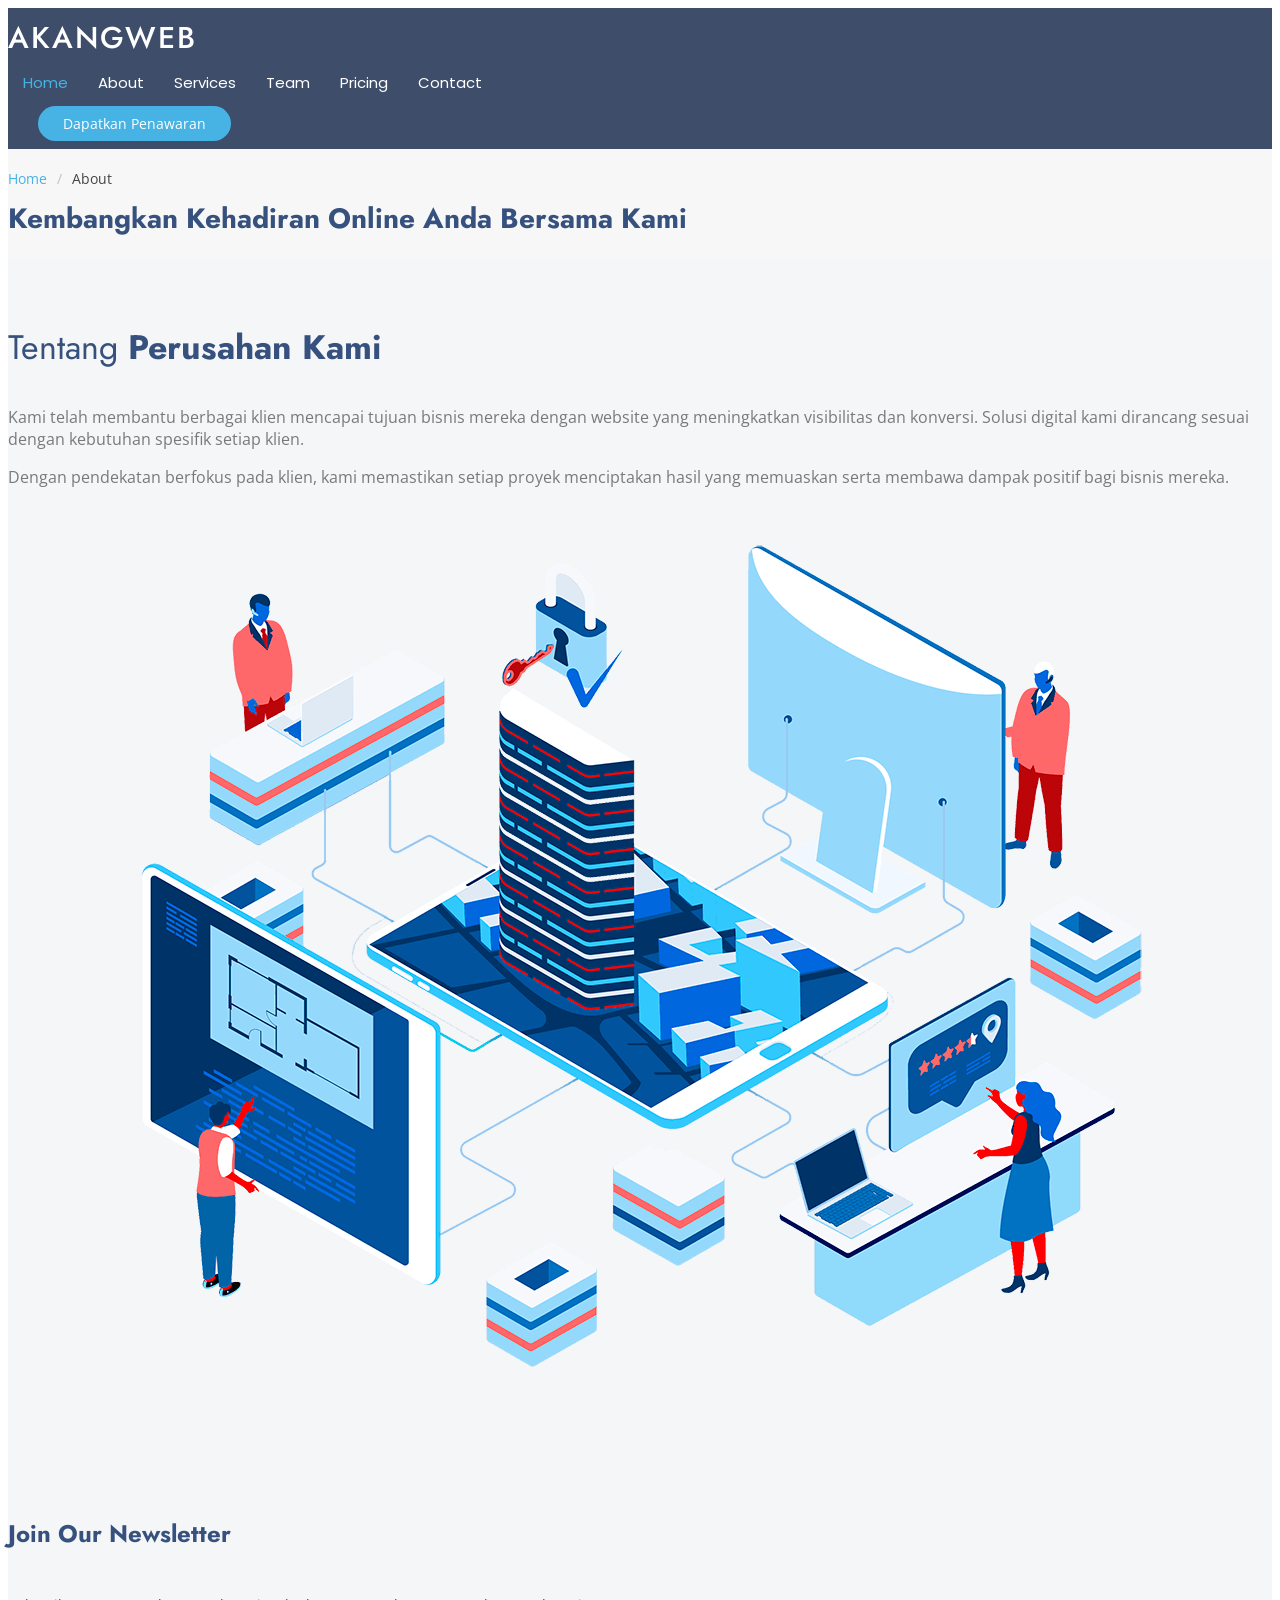
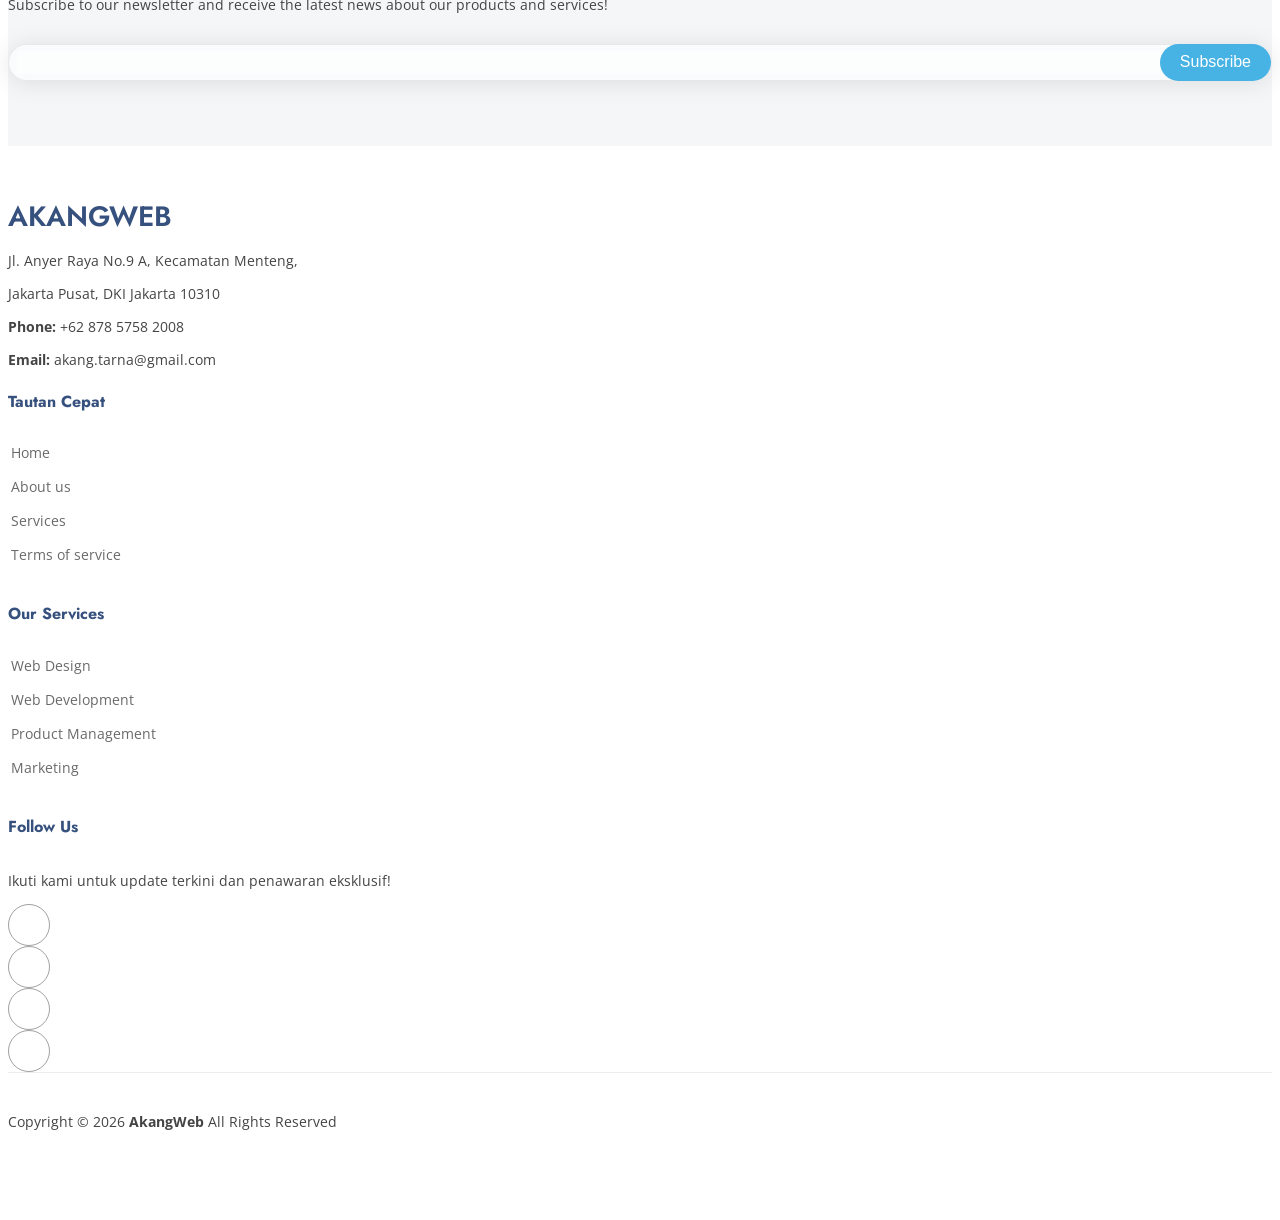
==== commit c5715d49: "Rubah semua file" ====
--- a/about.html
+++ b/about.html
@@ -49,7 +49,7 @@
 
       <nav id="navmenu" class="navmenu">
         <ul>
-          <li><a href="" class="active">Home</a></li>
+          <li><a href="https://akangtarna.github.io" class="active">Home</a></li>
           <li><a href="#about">About</a></li>
           <li><a href="#services">Services</a></li>
           <li><a href="#team">Team</a></li>
@@ -76,6 +76,7 @@
             <li class="current">About</li>
           </ol>
         </nav>
+        <h1 class="text-center">Kembangkan Kehadiran Online Anda Bersama Kami</h1>
       </div>
     </div><!-- End Page Title -->
 
@@ -134,7 +135,7 @@
     <div class="container footer-top">
       <div class="row gy-4">
         <div class="col-lg-4 col-md-6 footer-about">
-          <a href="https://akangtarna.github.io" class="d-flex align-items-center">
+          <a href="" class="d-flex align-items-center">
             <span class="sitename">AkangWeb</span>
           </a>
           <div class="footer-contact pt-3">
@@ -148,7 +149,7 @@
         <div class="col-lg-2 col-md-3 footer-links">
           <h4>Tautan Cepat</h4>
           <ul>
-            <li><i class="bi bi-chevron-right"></i> <a href="#">Home</a></li>
+            <li><i class="bi bi-chevron-right"></i> <a href="">Home</a></li>
             <li><i class="bi bi-chevron-right"></i> <a href="#">About us</a></li>
             <li><i class="bi bi-chevron-right"></i> <a href="#">Services</a></li>
             <li><i class="bi bi-chevron-right"></i> <a href="#">Terms of service</a></li>
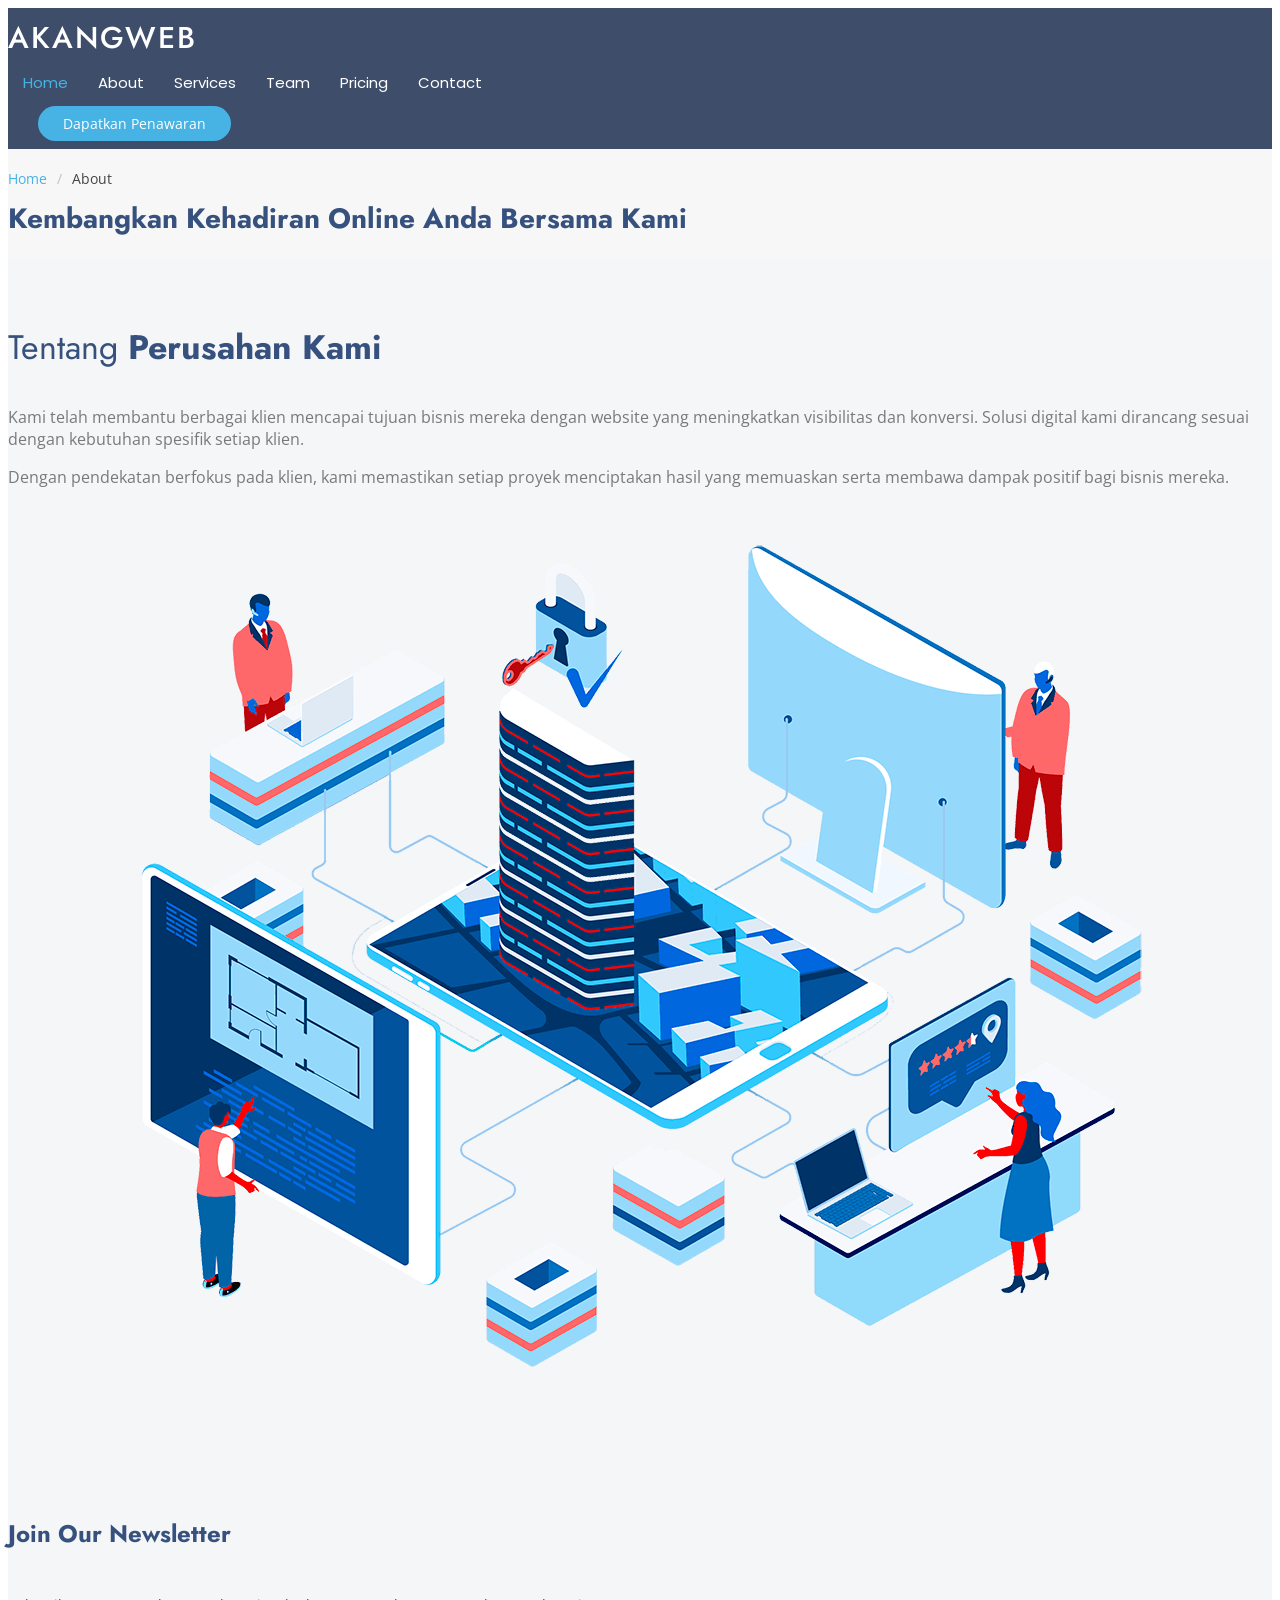
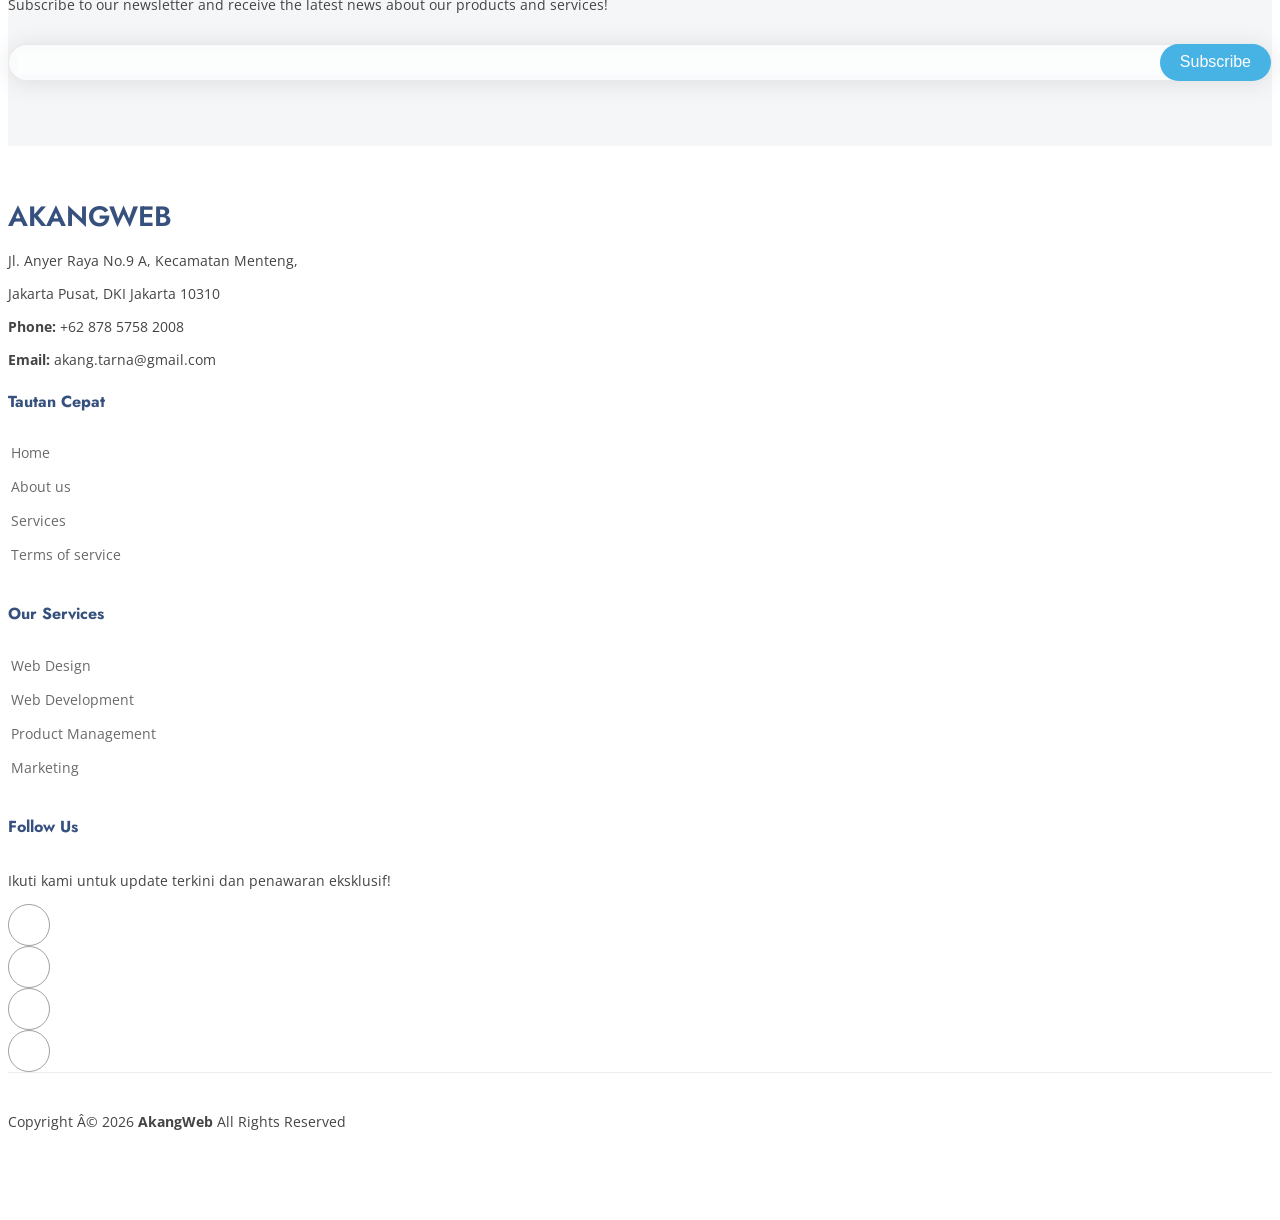
==== commit b78dc4ce: "Rubah semua file" ====
--- a/about.html
+++ b/about.html
@@ -41,7 +41,7 @@
   <header id="header" class="header d-flex align-items-center sticky-top">
     <div class="container-fluid container-xl position-relative d-flex align-items-center">
 
-      <a href="https://akangtarna.github.io" class="logo d-flex align-items-center me-auto">
+      <a href="./" class="logo d-flex align-items-center me-auto">
         <!-- Uncomment the line below if you also wish to use an image logo -->
         <!-- <img src="assets/img/logo.png" alt=""> -->
         <h1 class="sitename">AkangWeb</h1>
@@ -49,18 +49,18 @@
 
       <nav id="navmenu" class="navmenu">
         <ul>
-          <li><a href="https://akangtarna.github.io" class="active">Home</a></li>
-          <li><a href="#about">About</a></li>
-          <li><a href="#services">Services</a></li>
-          <li><a href="#team">Team</a></li>
-          <li><a href="#pricing">Pricing</a></li>
+          <li><a href="./" class="active">Home</a></li>
+          <li><a href="./#about">About</a></li>
+          <li><a href="./#services">Services</a></li>
+          <li><a href="./#team">Team</a></li>
+          <li><a href="./#pricing">Pricing</a></li>
           </li>
-          <li><a href="#contact">Contact</a></li>
+          <li><a href="./#contact">Contact</a></li>
         </ul>
         <i class="mobile-nav-toggle d-xl-none bi bi-list"></i>
       </nav>
 
-      <a class="btn-getstarted" href="#contact">Dapatkan Penawaran</a>
+      <a class="btn-getstarted" href="./#contact">Dapatkan Penawaran</a>
 
     </div>
   </header>
@@ -72,7 +72,7 @@
       <div class="container">
         <nav class="breadcrumbs">
           <ol>
-            <li><a href="https://akangtarna.github.io">Home</a></li>
+            <li><a href="./">Home</a></li>
             <li class="current">About</li>
           </ol>
         </nav>
@@ -135,7 +135,7 @@
     <div class="container footer-top">
       <div class="row gy-4">
         <div class="col-lg-4 col-md-6 footer-about">
-          <a href="" class="d-flex align-items-center">
+          <a href="./" class="d-flex align-items-center">
             <span class="sitename">AkangWeb</span>
           </a>
           <div class="footer-contact pt-3">
@@ -149,20 +149,20 @@
         <div class="col-lg-2 col-md-3 footer-links">
           <h4>Tautan Cepat</h4>
           <ul>
-            <li><i class="bi bi-chevron-right"></i> <a href="">Home</a></li>
-            <li><i class="bi bi-chevron-right"></i> <a href="#">About us</a></li>
-            <li><i class="bi bi-chevron-right"></i> <a href="#">Services</a></li>
-            <li><i class="bi bi-chevron-right"></i> <a href="#">Terms of service</a></li>
+            <li><i class="bi bi-chevron-right"></i> <a href="./">Home</a></li>
+            <li><i class="bi bi-chevron-right"></i> <a href="./#about">About us</a></li>
+            <li><i class="bi bi-chevron-right"></i> <a href="./#services">Services</a></li>
+            <li><i class="bi bi-chevron-right"></i> <a href="service-details.html">Terms of service</a></li>
           </ul>
         </div>
 
         <div class="col-lg-2 col-md-3 footer-links">
           <h4>Our Services</h4>
           <ul>
-            <li><i class="bi bi-chevron-right"></i> <a href="#">Web Design</a></li>
-            <li><i class="bi bi-chevron-right"></i> <a href="#">Web Development</a></li>
-            <li><i class="bi bi-chevron-right"></i> <a href="#">Product Management</a></li>
-            <li><i class="bi bi-chevron-right"></i> <a href="#">Marketing</a></li>
+            <li><i class="bi bi-chevron-right"></i> <a href="service-details.html">Web Design</a></li>
+            <li><i class="bi bi-chevron-right"></i> <a href="service-details.html">Web Development</a></li>
+            <li><i class="bi bi-chevron-right"></i> <a href="service-details.html">Product Management</a></li>
+            <li><i class="bi bi-chevron-right"></i> <a href="service-details.html">Marketing</a></li>
           </ul>
         </div>
 
@@ -181,7 +181,7 @@
     </div>
 
     <div class="container copyright text-center mt-4">
-      <p><span>Copyright</span> © <script type="text/javascript">
+      <p><span>Copyright</span> Â© <script type="text/javascript">
         document.write(new Date().getFullYear());
       </script> <strong class="px-1 sitename">AkangWeb</strong> <span>All Rights Reserved</span></p>
       <div class="credits">
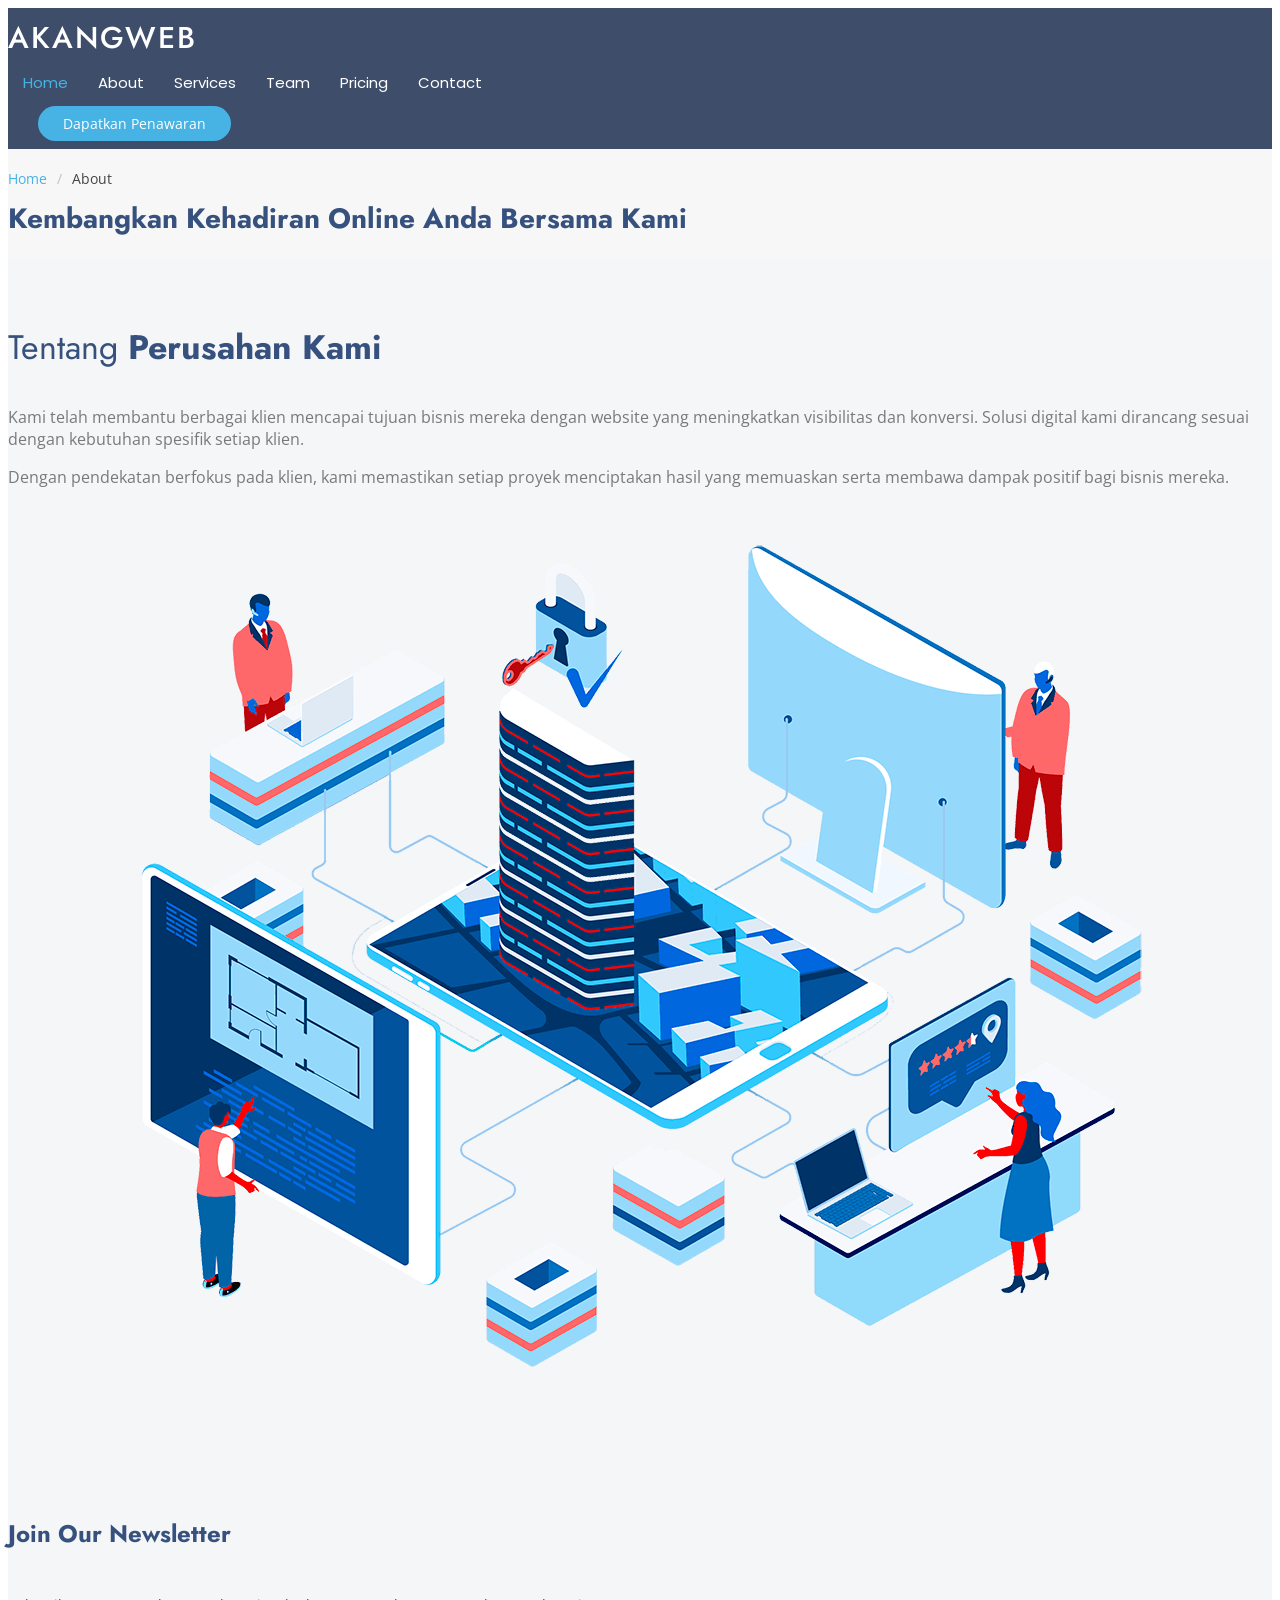
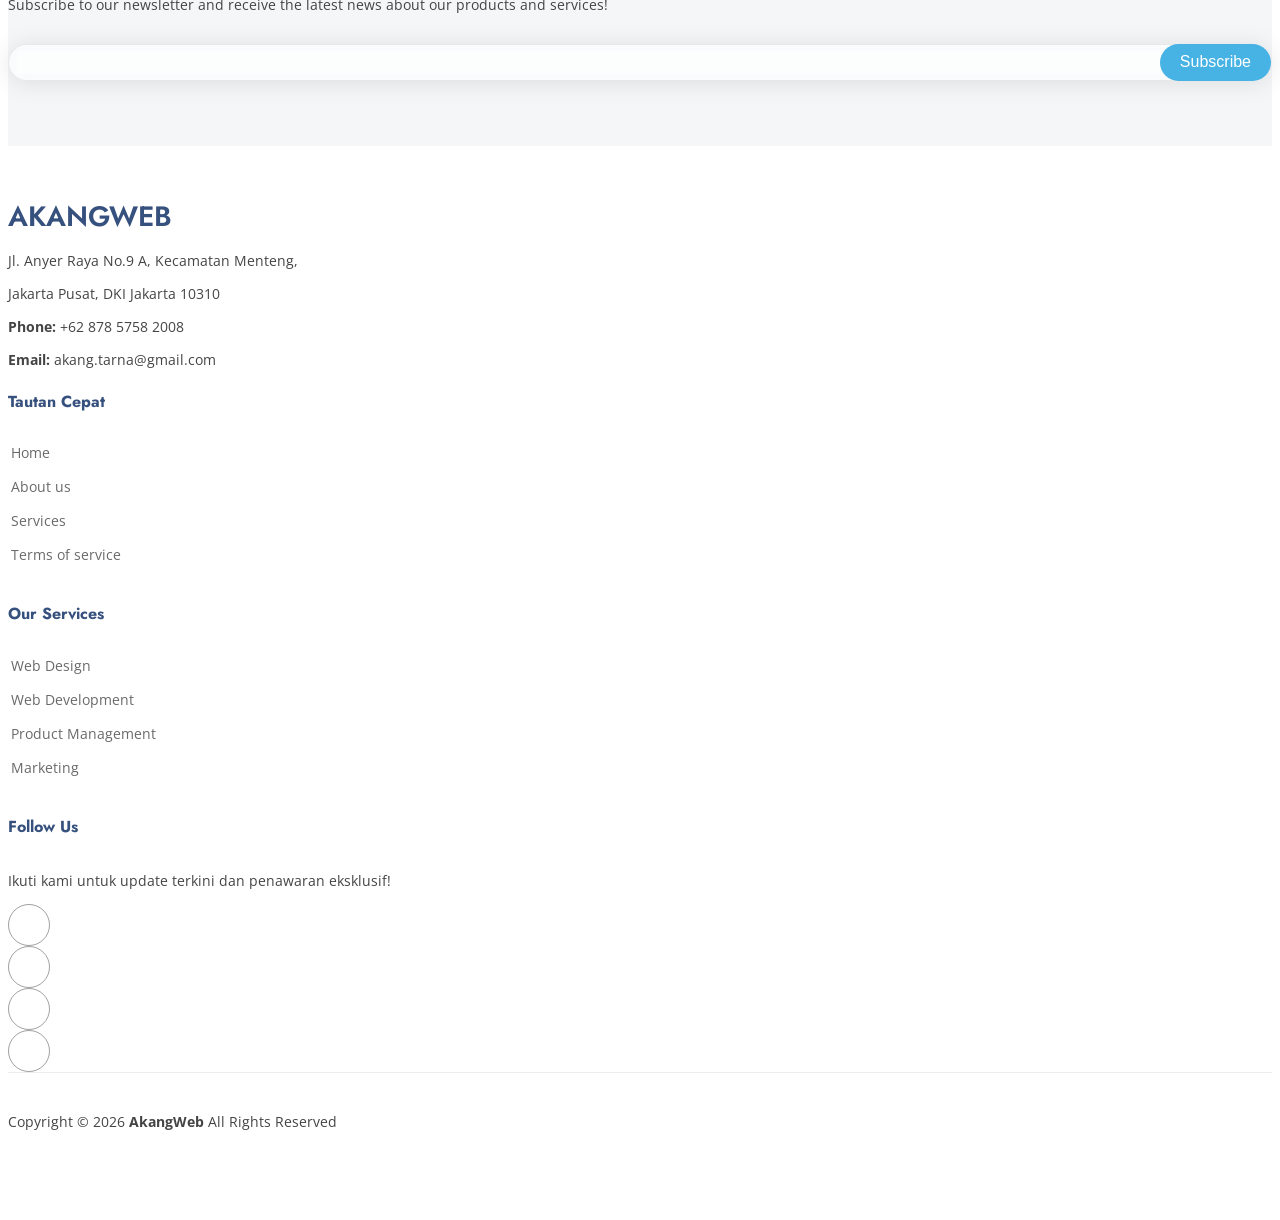
==== commit 3a788dac: "Rubah semua data" ====
--- a/about.html
+++ b/about.html
@@ -181,7 +181,7 @@
     </div>
 
     <div class="container copyright text-center mt-4">
-      <p><span>Copyright</span> Â© <script type="text/javascript">
+      <p><span>Copyright</span> © <script type="text/javascript">
         document.write(new Date().getFullYear());
       </script> <strong class="px-1 sitename">AkangWeb</strong> <span>All Rights Reserved</span></p>
       <div class="credits">
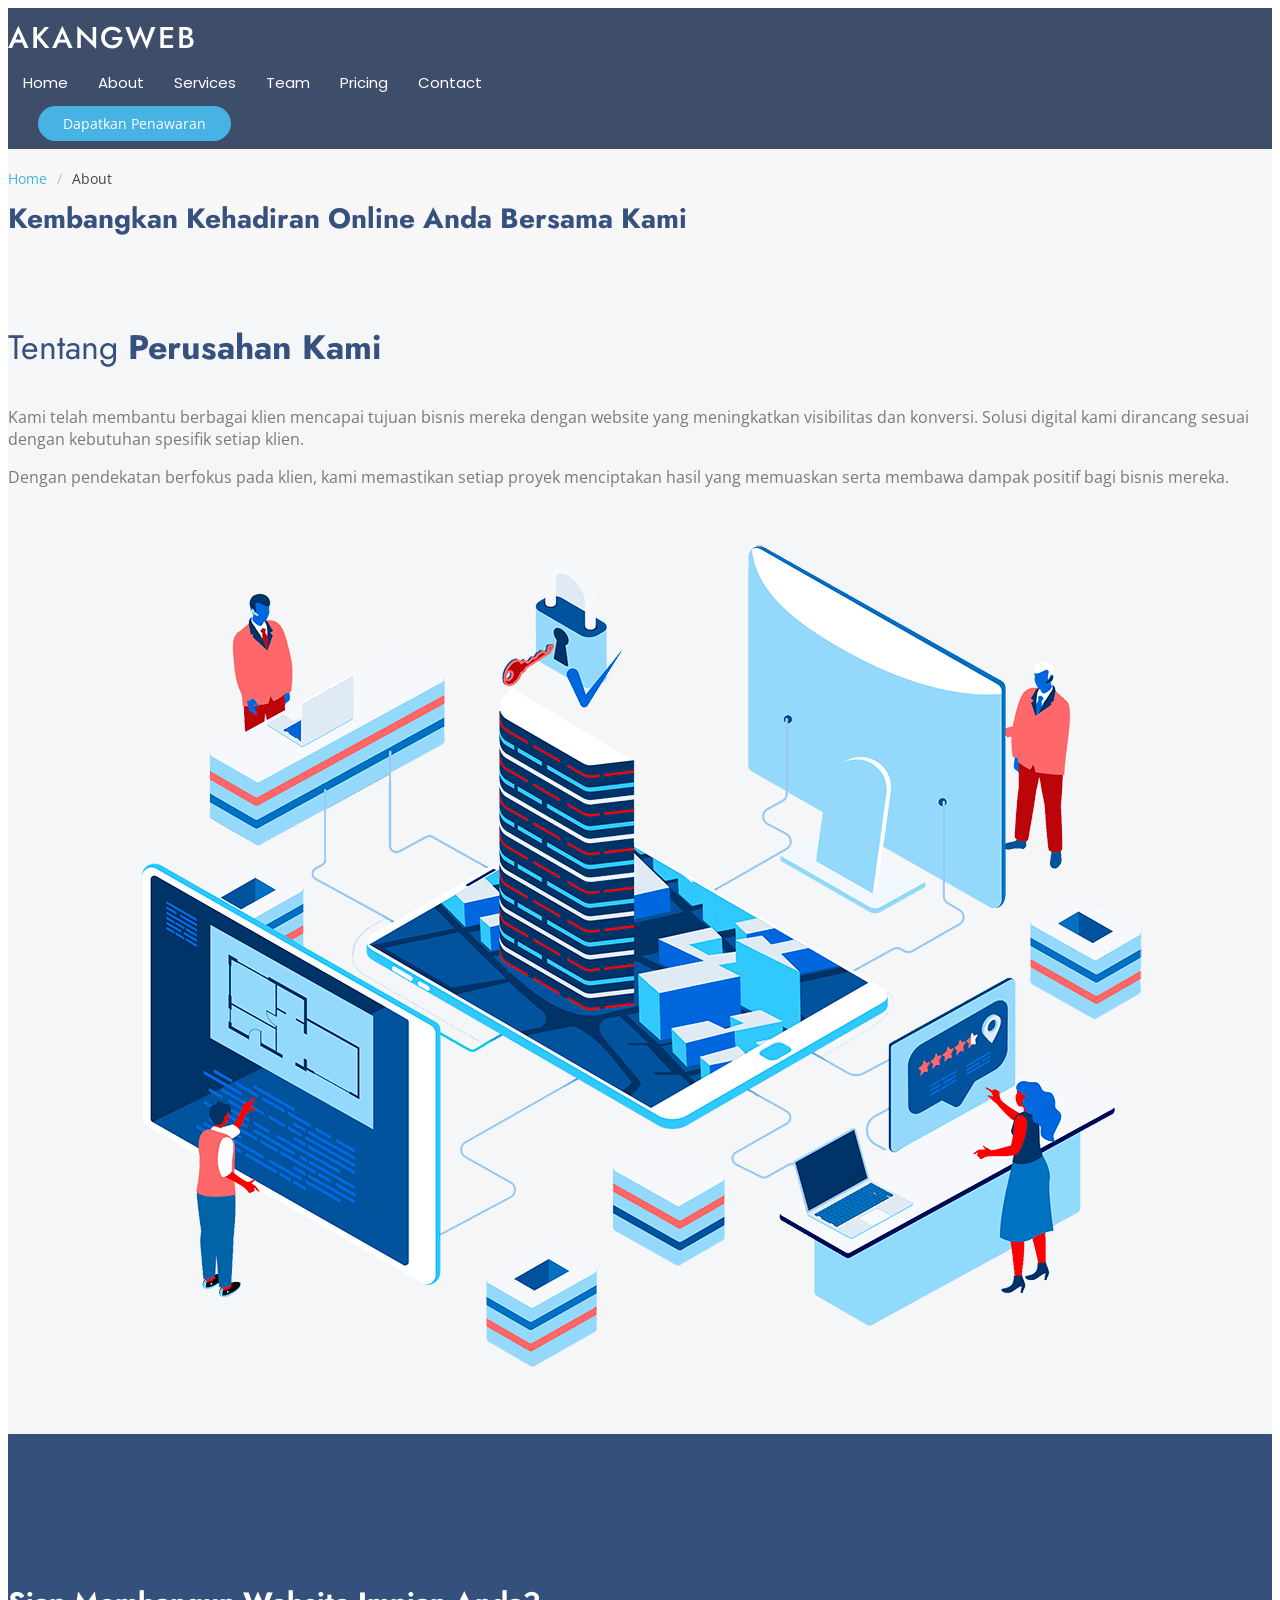
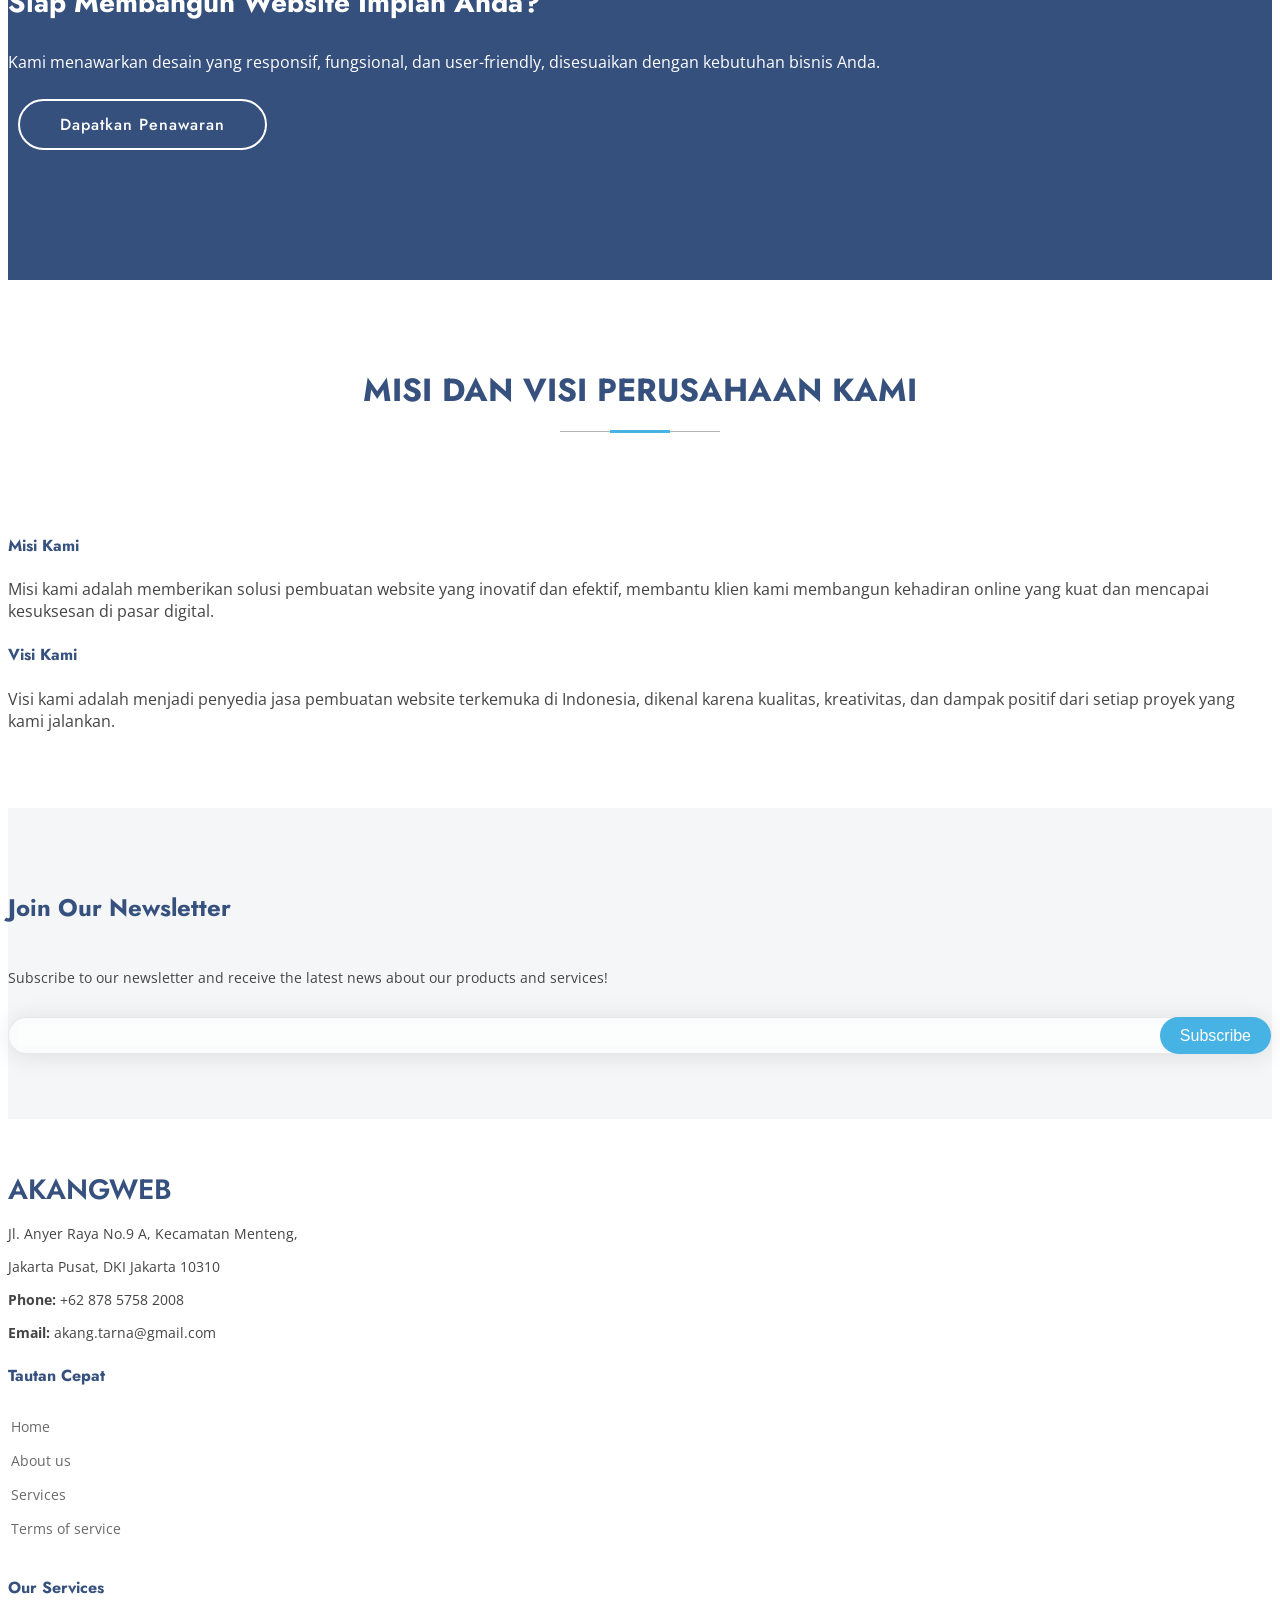
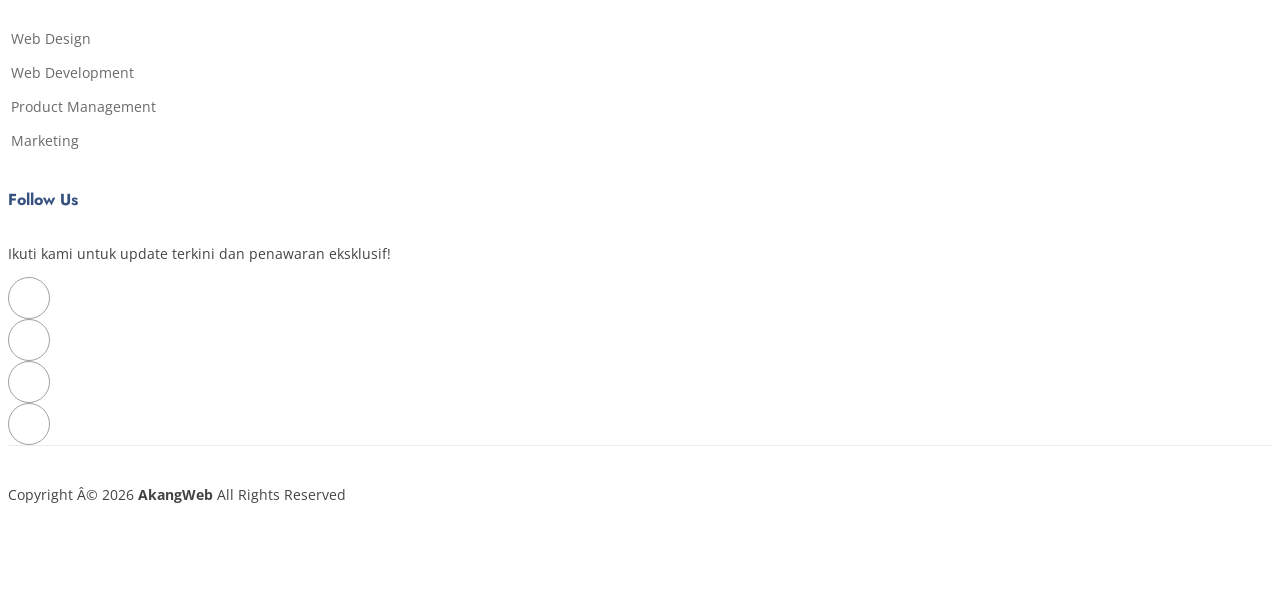
==== commit c08540fb: "Mengganti abot us" ====
--- a/about.html
+++ b/about.html
@@ -76,15 +76,13 @@
             <li class="current">About</li>
           </ol>
         </nav>
-        <h1 class="text-center">Kembangkan Kehadiran Online Anda Bersama Kami</h1>
-      </div>
-    </div><!-- End Page Title -->
-
+       <h1 class="text-center">Kembangkan Kehadiran Online Anda Bersama Kami</h1>
+      </div>
+    </div>
+<!-- End Page Title -->
     <!-- Why Us Section -->
-    <section id="why-us" class="section why-us light-background" data-builder="section">
-
-      <div class="container-fluid">
-
+    <section id="why-us" class="section why-us light-background" data-builder="section">      
+     <div class="container-fluid">
         <div class="row gy-4">
 
           <div class="col-lg-7 d-flex flex-column justify-content-center order-2 order-lg-1">
@@ -110,6 +108,55 @@
       </div>
 
     </section><!-- /Why Us Section -->
+ <!-- Call To Action Section -->
+    <section id="call-to-action" class="call-to-action section dark-background">
+
+      <img src="assets/img/cta-bg.jpg" alt="">
+
+      <div class="container">
+
+        <div class="row" data-aos="zoom-in" data-aos-delay="100">
+          <div class="col-xl-9 text-center text-xl-start">
+            <h3>Siap Membangun Website Impian Anda?</h3>
+            <p>Kami menawarkan desain yang responsif, fungsional, dan user-friendly, disesuaikan dengan kebutuhan bisnis Anda.</p>
+          </div>
+          <div class="col-xl-3 cta-btn-container text-center">
+            <a class="cta-btn align-middle" href="contact.html">Dapatkan Penawaran</a>
+          </div>
+        </div>
+
+      </div>
+
+    </section><!-- /Call To Action Section -->
+
+  <!-- About Section -->
+    <section id="about" class="about section">
+    <!-- Section Title -->
+      <div class="container section-title" data-aos="fade-up">
+        <h2>Misi dan Visi Perusahaan Kami</h2>
+      </div>
+      <!-- End Section Title -->
+
+      <div class="container">
+
+        <div class="row gy-4">
+
+          <div class="col-lg-6 content" data-aos="fade-up" data-aos-delay="100">
+            <h4>Misi Kami</h4>
+            <p>Misi kami adalah memberikan solusi pembuatan website yang inovatif dan efektif, membantu klien kami membangun kehadiran online yang kuat dan mencapai kesuksesan di pasar digital.</p>
+          </div>
+
+          <div class="col-lg-6" data-aos="fade-up" data-aos-delay="200">
+           <h4>Visi Kami</h4>
+            <p>
+              Visi kami adalah menjadi penyedia jasa pembuatan website terkemuka di Indonesia, dikenal karena kualitas, kreativitas, dan dampak positif dari setiap proyek yang kami jalankan. </p>
+          </div>
+
+        </div>
+
+      </div>
+
+    </section><!-- /About Section -->
 
   </main>
 
@@ -181,7 +228,7 @@
     </div>
 
     <div class="container copyright text-center mt-4">
-      <p><span>Copyright</span> © <script type="text/javascript">
+      <p><span>Copyright</span> Â© <script type="text/javascript">
         document.write(new Date().getFullYear());
       </script> <strong class="px-1 sitename">AkangWeb</strong> <span>All Rights Reserved</span></p>
       <div class="credits">
